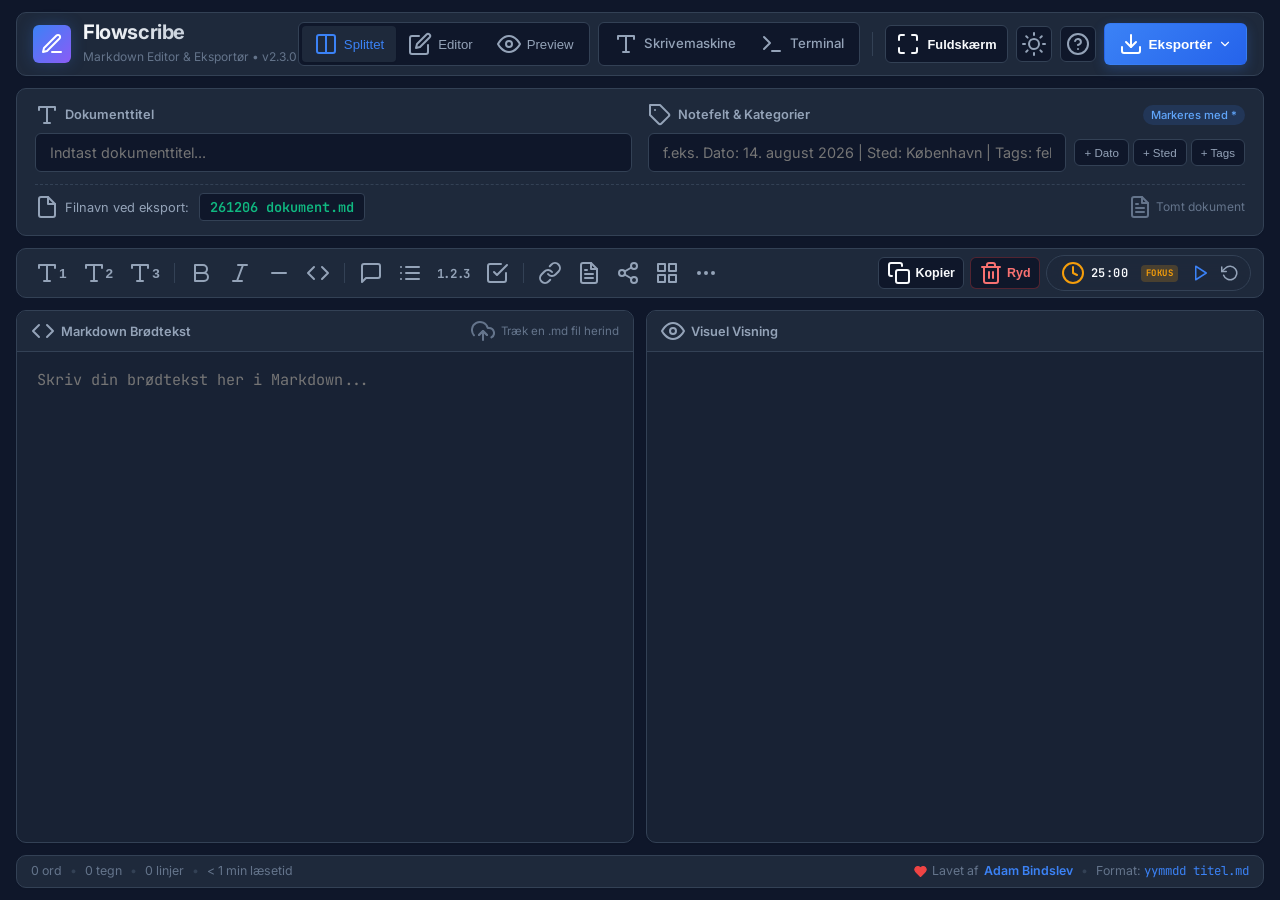
==== index.html @ 87db1eed "fix(layout): komplet UI-overhaling af headers, dropdowns, toolbars, footers og versionssynkroniserin" ====
<!DOCTYPE html>
<html lang="da" data-theme="dark">
<head>
  <meta charset="UTF-8">
  <meta name="viewport" content="width=device-width, initial-scale=1.0">
  <title>Flowscribe — Distraktionsfri Markdown Editor</title>
  <link rel="preconnect" href="https://fonts.googleapis.com">
  <link rel="preconnect" href="https://fonts.gstatic.com" crossorigin>
  <link href="https://fonts.googleapis.com/css2?family=Inter:wght@300;400;500;600;700&family=JetBrains+Mono:wght@400;500;600&display=swap" rel="stylesheet">
  <!-- Feather Icons for modern visual editing controls -->
  <script src="vendor/feather.min.js"></script>
  <!-- PWA & Mobile Capabilities -->
  <link rel="manifest" href="manifest.json">
  <meta name="theme-color" content="#0f172a">
  <meta name="mobile-web-app-capable" content="yes">
  <meta name="apple-mobile-web-app-capable" content="yes">
  <meta name="apple-mobile-web-app-status-bar-style" content="black-translucent">
  <meta name="apple-mobile-web-app-title" content="Flowscribe">
  <link rel="icon" type="image/x-icon" href="favicon.ico">
  <link rel="icon" type="image/png" sizes="32x32" href="icons/favicon-32.png">
  <link rel="icon" type="image/png" sizes="16x16" href="icons/favicon-16.png">
  <link rel="apple-touch-icon" href="icons/apple-touch-icon.png">

  <!-- Marked parser & DOMPurify (Offline Vendor - Mermaid is lazy-loaded on demand) -->
  <script src="vendor/marked.min.js"></script>
  <script src="vendor/purify.min.js"></script>
  <link rel="stylesheet" href="styles.css">
  <link rel="stylesheet" href="focus-timer.css">
</head>
<body>
  <div class="app-container">
    <!-- Top Navigation Bar -->
    <header class="top-header">
      <div class="brand">
        <div class="logo-icon"><i data-feather="edit-3"></i></div>
        <div class="brand-text">
          <h1>Flowscribe</h1>
          <span class="subtitle">Markdown Editor & Eksportør • v2.3.0</span>
        </div>
      </div>

      <div class="header-actions">
        <div class="view-toggle-group">
          <button id="btnViewSplit" class="btn-toggle active" title="Splittet visning">
            <i data-feather="columns"></i> Splittet
          </button>
          <button id="btnViewEditor" class="btn-toggle" title="Kun editor">
            <i data-feather="edit"></i> Editor
          </button>
          <button id="btnViewPreview" class="btn-toggle" title="Kun forhåndsvisning">
            <i data-feather="eye"></i> Preview
          </button>
        </div>

        <div class="view-toggle-group mode-toggle-group">
          <a href="skrivemaskine.html" class="btn-toggle-link" title="Skift til Skrivemaskine Udgave">
            <i data-feather="type"></i> Skrivemaskine
          </a>
          <a href="terminal.html" class="btn-toggle-link" title="Skift til Terminal (CRT) Udgave">
            <i data-feather="terminal"></i> Terminal
          </a>
        </div>

        <div class="action-divider"></div>

        <button id="btnFullscreen" class="btn btn-secondary btn-compact" title="Fuldskærm / Distraktionsfri Skrivemodus (Alt+F eller ESC)">
          <i data-feather="maximize" id="fullscreenIcon"></i> Fuldskærm
        </button>

        <button id="btnThemeToggle" class="btn btn-icon" title="Skift Mørk/Lys Tema">
          <i data-feather="sun" id="themeIcon"></i>
        </button>

        <button id="btnShortcuts" class="btn btn-icon" title="Tastatur-genveje (?)">
          <i data-feather="help-circle"></i>
        </button>

        <!-- Export Dropdown -->
        <div class="dropdown" id="exportDropdown">
          <button id="btnExportMenu" class="btn btn-primary dropdown-toggle" title="Eksportmuligheder (Cmd+S / Cmd+P)">
            <i data-feather="download"></i> Eksportér <i data-feather="chevron-down" class="chevron"></i>
          </button>
          <div class="dropdown-menu">
            <button id="btnExportMd" class="dropdown-item">
              <i data-feather="file-text"></i> Download .md fil <span class="shortcut-tag">⌘S</span>
            </button>
            <button id="btnPrintPdf" class="dropdown-item">
              <i data-feather="printer"></i> Gem som PDF / Print <span class="shortcut-tag">⌘P</span>
            </button>
            <button id="btnCopyMdDropdown" class="dropdown-item">
              <i data-feather="copy"></i> Kopier ren MD
            </button>
          </div>
        </div>
      </div>
    </header>

    <!-- Meta & Title Inputs Section -->
    <section class="meta-section">
      <div class="meta-grid">
        <div class="input-group title-group">
          <label for="docTitle">
            <i data-feather="type"></i> Dokumenttitel
          </label>
          <input type="text" id="docTitle" placeholder="Indtast dokumenttitel..." autocomplete="off" />
        </div>

        <div class="input-group note-group">
          <label for="docCategories">
            <i data-feather="tag"></i> Notefelt & Kategorier <span class="badge-tag">Markeres med *</span>
          </label>
          <div class="input-with-actions">
            <input type="text" id="docCategories" placeholder="f.eks. Dato: 14. august 2026 | Sted: København | Tags: feltarbejde, dagbog" autocomplete="off" />
            <div class="quick-chips">
              <button class="chip-btn" id="chipDate" title="Indsæt dags dato">+ Dato</button>
              <button class="chip-btn" id="chipLocation" title="Indsæt sted skabelon">+ Sted</button>
              <button class="chip-btn" id="chipNoteNo" title="Indsæt tags skabelon">+ Tags</button>
            </div>
          </div>
        </div>
      </div>

      <div class="export-preview-bar">
        <span class="export-label"><i data-feather="file"></i> Filnavn ved eksport:</span>
        <code id="filenamePreview" class="filename-badge">260814 dokument.md</code>
        <span class="auto-save-indicator" id="saveIndicator"><i data-feather="file-text"></i> Tomt dokument</span>
      </div>
    </section>

    <!-- Format Toolbar -->
    <div class="toolbar" id="toolbar">
      <div class="toolbar-left">
        <div class="toolbar-group">
          <button type="button" data-cmd="h1" class="tb-btn" title="Overskrift 1 (#)"><i data-feather="type"></i>1</button>
          <button type="button" data-cmd="h2" class="tb-btn" title="Overskrift 2 (##)"><i data-feather="type"></i>2</button>
          <button type="button" data-cmd="h3" class="tb-btn" title="Overskrift 3 (###)"><i data-feather="type"></i>3</button>
        </div>

        <div class="tb-divider"></div>

        <div class="toolbar-group">
          <button type="button" data-cmd="bold" class="tb-btn" title="Fed (**tekst**)"><i data-feather="bold"></i></button>
          <button type="button" data-cmd="italic" class="tb-btn" title="Kursiv (*tekst*)"><i data-feather="italic"></i></button>
          <button type="button" data-cmd="strikethrough" class="tb-btn" title="Gennemstreget (~~tekst~~)"><i data-feather="minus"></i></button>
          <button type="button" data-cmd="code" class="tb-btn" title="Inline Kode (`kode`)"><i data-feather="code"></i></button>
        </div>

        <div class="tb-divider"></div>

        <div class="toolbar-group">
          <button type="button" data-cmd="quote" class="tb-btn" title="Citat (> quote)"><i data-feather="message-square"></i></button>
          <button type="button" data-cmd="ul" class="tb-btn" title="Punktopstilling (- punkt)"><i data-feather="list"></i></button>
          <button type="button" data-cmd="ol" class="tb-btn tb-badge-btn" title="Nummereret liste (1. 2. 3.)">1.2.3</button>
          <button type="button" data-cmd="task" class="tb-btn" title="Opgaveliste (- [ ])"><i data-feather="check-square"></i></button>
        </div>

        <div class="tb-divider"></div>

        <div class="toolbar-group">
          <button type="button" data-cmd="link" class="tb-btn" title="Indsæt Link ([titel](url))"><i data-feather="link"></i></button>
          <button type="button" data-cmd="codeblock" class="tb-btn" title="Tekstblok (``` tekst ```)"><i data-feather="file-text"></i></button>
          <button type="button" data-cmd="diagram" class="tb-btn" title="Diagram (Mermaid)"><i data-feather="share-2"></i></button>
          <button type="button" data-cmd="table" class="tb-btn" title="Indsæt Tabel"><i data-feather="grid"></i></button>
          <button type="button" data-cmd="hr" class="tb-btn" title="Vandret Linje (---)"><i data-feather="more-horizontal"></i></button>
        </div>
      </div>

      <div class="toolbar-right">
        <button type="button" id="btnCopyMd" class="tb-btn tb-action" title="Kopier ren MD til udklipsholder">
          <i data-feather="copy"></i> <span class="tb-btn-text">Kopier</span>
        </button>
        <button type="button" id="btnClear" class="tb-btn tb-danger" title="Ryd indhold">
          <i data-feather="trash-2"></i> <span class="tb-btn-text">Ryd</span>
        </button>
        <div class="focus-timer-mount"></div>
      </div>
    </div>

    <!-- Main Workspace (Editor + Live Preview) -->
    <main class="workspace mode-split" id="workspace">
      <!-- Editor Panel -->
      <div class="pane pane-editor" id="paneEditor">
        <div class="pane-header">
          <span><i data-feather="code"></i> Markdown Brødtekst</span>
          <span class="file-drop-hint"><i data-feather="upload-cloud"></i> Træk en .md fil herind</span>
        </div>
        <textarea id="editorTextarea" placeholder="Skriv din brødtekst her i Markdown..." spellcheck="false"></textarea>
      </div>

      <!-- Drag & Drop Overlay -->
      <div class="drag-drop-overlay" id="dragOverlay">
        <div class="drag-message">
          <i data-feather="file-plus"></i>
          <h3>Slip din .md-fil her for at indlæse den</h3>
        </div>
      </div>

      <!-- Preview Panel -->
      <div class="pane pane-preview" id="panePreview">
        <div class="pane-header">
          <span><i data-feather="eye"></i> Visuel Visning</span>
        </div>
        <div class="preview-content markdown-body" id="previewContainer"></div>
      </div>
    </main>

    <!-- Footer / Status Bar -->
    <footer class="status-bar">
      <div class="status-left">
        <span class="stat-item" id="statWords">0 ord</span>
        <span class="stat-dot">•</span>
        <span class="stat-item" id="statChars">0 tegn</span>
        <span class="stat-dot">•</span>
        <span class="stat-item" id="statLines">0 linjer</span>
        <span class="stat-dot">•</span>
        <span class="stat-item" id="statReadTime">< 1 min læsetid</span>
      </div>
      <div class="status-right">
        <span class="status-author"><i data-feather="heart" class="heart-icon"></i> Lavet af <a href="https://linktr.ee/adambindslev" target="_blank" rel="noopener noreferrer" class="author-link">Adam Bindslev</a></span>
        <span class="stat-dot">•</span>
        <span class="status-info">Format: <code>yymmdd titel.md</code></span>
      </div>
    </footer>
  </div>

  <!-- Toast Notification -->
  <div class="toast" id="toast"></div>

  <!-- Keyboard Shortcuts Modal -->
  <div class="modal-backdrop hidden" id="shortcutModal">
    <div class="modal-card">
      <div class="modal-header">
        <h3><i data-feather="command"></i> Tastatur-genveje</h3>
        <button class="modal-close" id="btnCloseShortcutModal" title="Luk (Esc)">&times;</button>
      </div>
      <div class="modal-body">
        <div class="shortcut-grid">
          <div class="shortcut-item">
            <span class="shortcut-desc">Overskrifter (H1, H2, H3)</span>
            <kbd>F1</kbd> - <kbd>F3</kbd>
          </div>
          <div class="shortcut-item">
            <span class="shortcut-desc">Formatér Tekst (Fed, Kursiv, Kode, Citat)</span>
            <kbd>F4</kbd> - <kbd>F7</kbd>
          </div>
          <div class="shortcut-item">
            <span class="shortcut-desc">Lister (Punkt, Nummer, Tjek)</span>
            <kbd>F8</kbd> - <kbd>F10</kbd>
          </div>
          <div class="shortcut-item">
            <span class="shortcut-desc">Link & Kodeblok</span>
            <kbd>F11</kbd> - <kbd>F12</kbd>
          </div>
          <div class="shortcut-item">
            <span class="shortcut-desc">Download .md fil</span>
            <kbd>⌘ / Ctrl</kbd> + <kbd>S</kbd>
          </div>
          <div class="shortcut-item">
            <span class="shortcut-desc">Gem som PDF / Print</span>
            <kbd>⌘ / Ctrl</kbd> + <kbd>P</kbd>
          </div>
          <div class="shortcut-item">
            <span class="shortcut-desc">Skift Visning (Split/Edit/Prev)</span>
            <kbd>⌘ / Ctrl</kbd> + <kbd>Shift</kbd> + <kbd>P</kbd>
          </div>
          <div class="shortcut-item">
            <span class="shortcut-desc">Vis denne Genvejs-dialog</span>
            <kbd>?</kbd> eller <kbd>⌘ / Ctrl</kbd> + <kbd>/</kbd>
          </div>
          <div class="shortcut-item">
            <span class="shortcut-desc">Fed Tekst</span>
            <kbd>⌘ / Ctrl</kbd> + <kbd>B</kbd>
          </div>
          <div class="shortcut-item">
            <span class="shortcut-desc">Kursiv Tekst</span>
            <kbd>⌘ / Ctrl</kbd> + <kbd>I</kbd>
          </div>
          <div class="shortcut-item">
            <span class="shortcut-desc">Indsæt Link</span>
            <kbd>⌘ / Ctrl</kbd> + <kbd>K</kbd>
          </div>
        </div>
      </div>
      <div class="modal-footer">
        <span class="modal-hint">Tryk <kbd>ESC</kbd> eller klik udenfor for at lukke</span>
        <div class="modal-author-credit">Flowscribe er udviklet af <a href="https://linktr.ee/adambindslev" target="_blank" rel="noopener noreferrer">Adam Bindslev</a></div>
      </div>
    </div>
  </div>

  <!-- Flowscribe Core Modules -->
  <script src="js/core/storage.js"></script>
  <script src="js/core/stats.js"></script>
  <script src="js/core/markdown.js"></script>
  <script src="js/core/formatter.js"></script>
  <script src="js/core/export.js"></script>
  <script src="focus-timer.js"></script>
  <script src="js/pwa.js"></script>
  <script src="app.js"></script>
</body>
</html>
---- styles.css ----
/* CSS Reset & Design System Tokens */
:root {
  color-scheme: dark;
  --font-sans: 'Inter', -apple-system, BlinkMacSystemFont, 'Segoe UI', Roboto, sans-serif;
  --font-mono: 'JetBrains Mono', SFMono-Regular, Consolas, monospace;

  /* Dark Theme Palette (Default) */
  --bg-app: #0f172a;
  --bg-card: #1e293b;
  --bg-card-hover: #334155;
  --bg-pane: #182234;
  --bg-input: #0f172a;
  --border-color: #334155;
  --border-focus: #3b82f6;

  --text-main: #f8fafc;
  --text-muted: #94a3b8;
  --text-subtle: #64748b;

  --primary: #3b82f6;
  --primary-hover: #2563eb;
  --primary-glow: rgba(59, 130, 246, 0.25);

  --accent-cyan: #06b6d4;
  --accent-purple: #8b5cf6;
  --accent-amber: #f59e0b;
  --accent-emerald: #10b981;

  --badge-bg: rgba(59, 130, 246, 0.15);
  --badge-text: #60a5fa;

  --shadow-sm: 0 1px 2px 0 rgba(0, 0, 0, 0.05);
  --shadow-md: 0 4px 6px -1px rgba(0, 0, 0, 0.2), 0 2px 4px -1px rgba(0, 0, 0, 0.1);
  --shadow-lg: 0 10px 25px -5px rgba(0, 0, 0, 0.4), 0 8px 10px -6px rgba(0, 0, 0, 0.3);

  --radius-sm: 6px;
  --radius-md: 10px;
  --radius-lg: 14px;
}

[data-theme="light"] {
  color-scheme: light;
  --bg-app: #f1f5f9;
  --bg-card: #ffffff;
  --bg-card-hover: #f8fafc;
  --bg-pane: #ffffff;
  --bg-input: #f8fafc;
  --border-color: #e2e8f0;
  --border-focus: #2563eb;

  --text-main: #0f172a;
  --text-muted: #475569;
  --text-subtle: #94a3b8;

  --primary: #2563eb;
  --primary-hover: #1d4ed8;
  --primary-glow: rgba(37, 99, 235, 0.15);

  --badge-bg: #eff6ff;
  --badge-text: #1d4ed8;

  --shadow-md: 0 4px 6px -1px rgba(0, 0, 0, 0.07);
  --shadow-lg: 0 10px 25px -5px rgba(0, 0, 0, 0.1);
}

* {
  box-sizing: border-box;
  margin: 0;
  padding: 0;
  scrollbar-width: thin;
  scrollbar-color: var(--border-color) transparent;
}

::-webkit-scrollbar {
  width: 6px;
  height: 6px;
}

::-webkit-scrollbar-track {
  background: transparent;
}

::-webkit-scrollbar-thumb {
  background: var(--border-color);
  border-radius: 4px;
}

::-webkit-scrollbar-thumb:hover {
  background: var(--text-subtle);
}

body {
  font-family: var(--font-sans);
  background-color: var(--bg-app);
  color: var(--text-main);
  height: 100vh;
  overflow: hidden;
  line-height: 1.5;
}

.app-container {
  display: flex;
  flex-direction: column;
  height: 100vh;
  max-width: 1600px;
  margin: 0 auto;
  padding: 12px 16px;
  gap: 12px;
}

/* Header Styling */
.top-header {
  display: flex;
  align-items: center;
  justify-content: space-between;
  background: var(--bg-card);
  border: 1px solid var(--border-color);
  padding: 8px 16px;
  border-radius: var(--radius-md);
  box-shadow: var(--shadow-sm);
  backdrop-filter: blur(12px);
  flex-wrap: nowrap;
}

.brand {
  display: flex;
  align-items: center;
  gap: 12px;
  flex-shrink: 0;
}

.logo-icon {
  width: 38px;
  height: 38px;
  border-radius: var(--radius-sm);
  background: linear-gradient(135deg, var(--primary), var(--accent-purple));
  display: flex;
  align-items: center;
  justify-content: center;
  color: #ffffff;
  box-shadow: 0 0 15px var(--primary-glow);
  flex-shrink: 0;
}

.logo-icon i {
  width: 20px;
  height: 20px;
}

.brand-text h1 {
  font-size: 1.25rem;
  font-weight: 700;
  letter-spacing: -0.02em;
  line-height: 1.1;
  background: linear-gradient(90deg, var(--text-main), var(--text-muted));
  -webkit-background-clip: text;
  -webkit-text-fill-color: transparent;
  white-space: nowrap;
}

.brand-text .subtitle {
  font-size: 0.75rem;
  color: var(--text-subtle);
  font-weight: 400;
  white-space: nowrap;
}

.header-actions {
  display: flex;
  align-items: center;
  gap: 8px;
  flex-wrap: nowrap;
  flex-shrink: 0;
}

.view-toggle-group {
  display: flex;
  background: var(--bg-input);
  padding: 3px;
  border-radius: var(--radius-sm);
  border: 1px solid var(--border-color);
}

.btn-toggle,
.btn-toggle-link {
  display: flex;
  align-items: center;
  gap: 6px;
  padding: 6px 12px;
  border: none;
  background: transparent;
  color: var(--text-muted);
  font-size: 0.825rem;
  font-weight: 500;
  border-radius: calc(var(--radius-sm) - 2px);
  cursor: pointer;
  text-decoration: none;
  transition: all 0.15s ease;
}

.btn-toggle:hover,
.btn-toggle-link:hover {
  color: var(--text-main);
  background: rgba(255, 255, 255, 0.05);
}

.btn-toggle.active,
.btn-toggle-link.active {
  background: var(--bg-card);
  color: var(--primary);
  box-shadow: var(--shadow-sm);
}

.btn-toggle i,
.btn-toggle-link i {
  width: 14px;
  height: 14px;
}

.btn-compact {
  padding: 6px 10px !important;
  font-size: 0.8rem !important;
}

.action-divider {
  width: 1px;
  height: 24px;
  background: var(--border-color);
  margin: 0 4px;
}

/* Button UI Components */
.btn {
  display: inline-flex;
  align-items: center;
  justify-content: center;
  gap: 8px;
  padding: 8px 14px;
  border-radius: var(--radius-sm);
  font-size: 0.85rem;
  font-weight: 600;
  cursor: pointer;
  transition: all 0.2s ease;
  border: 1px solid transparent;
}

.btn i {
  width: 16px;
  height: 16px;
}

.btn-primary {
  background: linear-gradient(135deg, var(--primary), var(--primary-hover));
  color: #ffffff;
  box-shadow: 0 4px 12px var(--primary-glow);
}

.btn-primary:hover {
  transform: translateY(-1px);
  box-shadow: 0 6px 16px var(--primary-glow);
}

.btn-secondary {
  background: var(--bg-input);
  color: var(--text-main);
  border-color: var(--border-color);
}

.btn-secondary:hover {
  background: var(--bg-card-hover);
  border-color: var(--text-subtle);
}

.btn-icon {
  width: 36px;
  height: 36px;
  padding: 0;
  background: var(--bg-input);
  color: var(--text-muted);
  border: 1px solid var(--border-color);
  border-radius: var(--radius-sm);
}

.btn-icon:hover {
  color: var(--text-main);
  background: var(--bg-card-hover);
}

/* Meta Inputs Section */
.meta-section {
  background: var(--bg-card);
  border: 1px solid var(--border-color);
  border-radius: var(--radius-md);
  padding: 14px 18px;
  display: flex;
  flex-direction: column;
  gap: 12px;
  box-shadow: var(--shadow-sm);
}

.meta-grid {
  display: grid;
  grid-template-columns: 1fr 1fr;
  gap: 16px;
}

.input-group {
  display: flex;
  flex-direction: column;
  gap: 6px;
}

.input-group label {
  font-size: 0.8rem;
  font-weight: 600;
  color: var(--text-muted);
  display: flex;
  align-items: center;
  gap: 6px;
}

.input-group label i {
  width: 14px;
  height: 14px;
  color: var(--primary);
}

.badge-tag {
  margin-left: auto;
  font-size: 0.7rem;
  background: var(--badge-bg);
  color: var(--badge-text);
  padding: 2px 8px;
  border-radius: 12px;
  font-weight: 500;
}

.input-group input[type="text"] {
  width: 100%;
  padding: 10px 14px;
  background: var(--bg-input);
  border: 1px solid var(--border-color);
  border-radius: var(--radius-sm);
  color: var(--text-main);
  font-size: 0.9rem;
  font-family: var(--font-sans);
  transition: border-color 0.2s, box-shadow 0.2s;
}

.input-group input[type="text"]:focus {
  outline: none;
  border-color: var(--border-focus);
  box-shadow: 0 0 0 3px var(--primary-glow);
}

.input-with-actions {
  display: flex;
  gap: 8px;
  align-items: center;
}

.quick-chips {
  display: flex;
  gap: 4px;
  flex-shrink: 0;
}

.chip-btn {
  background: var(--bg-input);
  border: 1px solid var(--border-color);
  color: var(--text-muted);
  font-size: 0.725rem;
  padding: 6px 9px;
  border-radius: var(--radius-sm);
  cursor: pointer;
  transition: all 0.15s ease;
  white-space: nowrap;
}

.chip-btn:hover {
  border-color: var(--primary);
  color: var(--primary);
  background: var(--badge-bg);
}

.export-preview-bar {
  display: flex;
  align-items: center;
  gap: 10px;
  padding-top: 8px;
  border-top: 1px dashed var(--border-color);
  font-size: 0.8rem;
  color: var(--text-muted);
}

.export-label {
  display: flex;
  align-items: center;
  gap: 6px;
}

.export-label i {
  width: 14px;
  height: 14px;
  color: var(--accent-amber);
}

.filename-badge {
  font-family: var(--font-mono);
  background: var(--bg-input);
  border: 1px solid var(--border-color);
  color: var(--accent-emerald);
  padding: 3px 10px;
  border-radius: 4px;
  font-size: 0.85rem;
  font-weight: 600;
}

.auto-save-indicator {
  margin-left: auto;
  font-size: 0.75rem;
  color: var(--text-subtle);
  display: flex;
  align-items: center;
  gap: 4px;
  transition: color 0.2s ease;
}

.auto-save-indicator i {
  width: 13px;
  height: 13px;
  color: var(--accent-emerald);
}

.auto-save-indicator.save-error {
  color: #ef4444;
  font-weight: 600;
}

.auto-save-indicator.save-error i {
  color: #ef4444;
}

.auto-save-indicator.save-warning {
  color: #f59e0b;
}

.auto-save-indicator.save-warning i {
  color: #f59e0b;
}

/* Toolbar Styling */
.toolbar {
  display: flex;
  align-items: center;
  justify-content: space-between;
  gap: 8px;
  background: var(--bg-card);
  border: 1px solid var(--border-color);
  border-radius: var(--radius-md);
  padding: 6px 12px;
  overflow: hidden;
  flex-shrink: 0;
}

.toolbar-left {
  display: flex;
  align-items: center;
  gap: 4px;
  overflow-x: auto;
  overflow-y: hidden;
  scrollbar-width: none; /* Firefox */
  -ms-overflow-style: none; /* IE/Edge */
  -webkit-overflow-scrolling: touch;
  flex: 1 1 auto;
  min-width: 0;
}

.toolbar-left::-webkit-scrollbar {
  display: none;
  width: 0;
  height: 0;
}

.toolbar-right {
  display: flex;
  align-items: center;
  gap: 6px;
  flex-shrink: 0;
  margin-left: auto;
}

.toolbar-group {
  display: flex;
  align-items: center;
  gap: 3px;
  flex-shrink: 0;
}

.tb-divider {
  width: 1px;
  height: 20px;
  background: var(--border-color);
  margin: 0 4px;
  flex-shrink: 0;
}

.tb-btn {
  display: flex;
  align-items: center;
  justify-content: center;
  min-width: 32px;
  height: 32px;
  padding: 0 6px;
  background: transparent;
  border: none;
  border-radius: var(--radius-sm);
  color: var(--text-muted);
  font-size: 0.85rem;
  font-weight: 600;
  cursor: pointer;
  transition: all 0.15s ease;
  flex-shrink: 0;
}

.tb-btn:hover {
  background: var(--bg-card-hover);
  color: var(--text-main);
}

.tb-btn.active {
  background: var(--primary) !important;
  color: #ffffff !important;
  box-shadow: 0 0 10px var(--primary-glow);
}

.tb-action {
  background: var(--bg-input);
  color: var(--text-main);
  border: 1px solid var(--border-color);
  padding: 4px 8px;
  font-size: 0.78rem;
  gap: 4px;
}

.tb-danger {
  background: var(--bg-input);
  color: #f87171;
  border: 1px solid rgba(239, 68, 68, 0.3);
  padding: 4px 8px;
  font-size: 0.78rem;
  gap: 4px;
}

.tb-danger:hover {
  background: rgba(239, 68, 68, 0.15);
  color: #ef4444;
}

/* Clear Strikethrough Visual Styling */
.markdown-body del,
.markdown-body s,
.markdown-body strike {
  text-decoration: line-through;
  text-decoration-color: var(--primary);
  text-decoration-thickness: 2px;
  opacity: 0.9;
  font-weight: 500;
}

.tb-btn i {
  width: 15px;
  height: 15px;
}

.tb-badge-btn {
  font-family: var(--font-mono);
  font-size: 0.775rem;
  font-weight: 700;
  letter-spacing: -0.03em;
  padding: 0 6px;
  min-width: 38px;
}

/* Workspace Layout */
.workspace {
  display: grid;
  grid-template-columns: 1fr 1fr;
  gap: 12px;
  flex: 1;
  min-height: 0; /* Critical for grid scrollable children */
  position: relative;
}

.workspace.mode-editor {
  grid-template-columns: 1fr;
}

.workspace.mode-editor .pane-preview {
  display: none;
}

.workspace.mode-preview {
  grid-template-columns: 1fr;
}

.workspace.mode-preview .pane-editor {
  display: none;
}

.pane {
  background: var(--bg-pane);
  border: 1px solid var(--border-color);
  border-radius: var(--radius-md);
  display: flex;
  flex-direction: column;
  overflow: hidden;
  box-shadow: var(--shadow-sm);
}

.pane-header {
  display: flex;
  align-items: center;
  justify-content: space-between;
  padding: 8px 14px;
  background: var(--bg-card);
  border-bottom: 1px solid var(--border-color);
  font-size: 0.8rem;
  font-weight: 600;
  color: var(--text-muted);
}

.pane-header span {
  display: flex;
  align-items: center;
  gap: 6px;
}

.pane-header i {
  width: 14px;
  height: 14px;
  color: var(--primary);
}

.file-drop-hint, .preview-badge {
  font-size: 0.725rem;
  color: var(--text-subtle);
  font-weight: 400;
}

/* Editor Textarea */
#editorTextarea {
  flex: 1;
  width: 100%;
  padding: 16px 20px;
  background: transparent;
  border: none;
  color: var(--text-main);
  font-family: var(--font-mono);
  font-size: 0.95rem;
  line-height: 1.6;
  resize: none;
  outline: none;
  tab-size: 2;
}

/* Drag Overlay */
.drag-drop-overlay {
  position: absolute;
  inset: 0;
  background: rgba(15, 23, 42, 0.85);
  backdrop-filter: blur(8px);
  border: 3px dashed var(--primary);
  border-radius: var(--radius-md);
  display: flex;
  align-items: center;
  justify-content: center;
  z-index: 100;
  opacity: 0;
  pointer-events: none;
  transition: opacity 0.2s ease;
}

.workspace.drag-over .drag-drop-overlay {
  opacity: 1;
  pointer-events: auto;
}

.drag-message {
  text-align: center;
  color: var(--text-main);
  display: flex;
  flex-direction: column;
  align-items: center;
  gap: 12px;
}

.drag-message i {
  width: 48px;
  height: 48px;
  color: var(--primary);
}

/* Rendered Preview Styles */
.preview-content {
  flex: 1;
  padding: 20px 28px;
  overflow-y: auto;
}

.markdown-body {
  color: var(--text-main);
  font-size: 0.975rem;
  line-height: 1.7;
}

.markdown-body h1 {
  font-size: 1.85rem;
  font-weight: 800;
  letter-spacing: -0.02em;
  margin-bottom: 0.5rem;
  color: var(--text-main);
  border-bottom: 1px solid var(--border-color);
  padding-bottom: 0.4rem;
}

.markdown-body h2 {
  font-size: 1.4rem;
  font-weight: 700;
  margin-top: 1.5rem;
  margin-bottom: 0.75rem;
  color: var(--text-main);
}

.markdown-body h3 {
  font-size: 1.15rem;
  font-weight: 600;
  margin-top: 1.25rem;
  margin-bottom: 0.5rem;
}

.markdown-body p {
  margin-bottom: 1rem;
}

.markdown-body .return-symbol {
  display: inline;
  color: var(--primary);
  opacity: 0.75;
  font-size: 0.85em;
  font-family: var(--font-mono);
  margin-left: 4px;
  margin-right: 2px;
  user-select: none;
  font-weight: 600;
  pointer-events: none;
}

.markdown-body .return-symbol.p-symbol {
  opacity: 0.9;
}

.markdown-body em.meta-tag, .markdown-body p > em:first-child {
  display: inline-block;
  font-style: normal;
  color: var(--accent-cyan);
  background: rgba(6, 182, 212, 0.1);
  border-left: 3px solid var(--accent-cyan);
  padding: 6px 12px;
  border-radius: 0 6px 6px 0;
  margin-bottom: 1.25rem;
  font-size: 0.9rem;
  font-weight: 500;
}

.markdown-body ul, .markdown-body ol {
  margin-bottom: 1rem;
  padding-left: 1.5rem;
}

.markdown-body li {
  margin-bottom: 0.35rem;
}

.markdown-body blockquote {
  border-left: 4px solid var(--primary);
  padding: 10px 16px;
  margin: 1.25rem 0;
  background: rgba(59, 130, 246, 0.08);
  border-radius: 0 var(--radius-sm) var(--radius-sm) 0;
  color: var(--text-muted);
  font-style: italic;
}

.markdown-body code {
  font-family: var(--font-mono);
  font-size: 0.85rem;
  background: var(--bg-input);
  border: 1px solid var(--border-color);
  padding: 2px 6px;
  border-radius: 4px;
  color: var(--accent-amber);
}

.markdown-body pre {
  background: var(--bg-input);
  border: 1px solid var(--border-color);
  padding: 14px 18px;
  border-radius: var(--radius-sm);
  overflow-x: auto;
  margin: 1.25rem 0;
}

.markdown-body pre code {
  background: transparent;
  border: none;
  padding: 0;
  color: var(--text-main);
}

.markdown-body .mermaid {
  display: flex;
  justify-content: center;
  margin: 1.25rem 0;
  padding: 16px;
  background: var(--bg-input);
  border: 1px solid var(--border-color);
  border-radius: var(--radius-sm);
  overflow-x: auto;
}

.markdown-body table {
  width: 100%;
  border-collapse: collapse;
  margin: 1.25rem 0;
}

.markdown-body th, .markdown-body td {
  border: 1px solid var(--border-color);
  padding: 8px 12px;
  text-align: left;
}

.markdown-body th {
  background: var(--bg-card);
  font-weight: 600;
}

.markdown-body hr {
  border: none;
  border-top: 1px solid var(--border-color);
  margin: 1.5rem 0;
}

/* Status Bar */
.status-bar {
  display: flex;
  align-items: center;
  justify-content: space-between;
  background: var(--bg-card);
  border: 1px solid var(--border-color);
  border-radius: var(--radius-md);
  padding: 6px 14px;
  font-size: 0.775rem;
  color: var(--text-subtle);
  box-shadow: var(--shadow-sm);
  flex-wrap: nowrap;
  overflow-x: auto;
  overflow-y: hidden;
  scrollbar-width: none;
  flex-shrink: 0;
}

.status-bar::-webkit-scrollbar {
  display: none;
}

.status-left {
  display: flex;
  align-items: center;
  gap: 8px;
  white-space: nowrap;
  flex-shrink: 0;
}

.stat-dot {
  color: var(--border-color);
}

.status-right {
  display: flex;
  align-items: center;
  gap: 8px;
  white-space: nowrap;
  flex-shrink: 0;
  margin-left: auto;
}

.status-author {
  display: inline-flex;
  align-items: center;
  gap: 5px;
  color: var(--text-subtle);
}

.status-author .heart-icon {
  width: 13px;
  height: 13px;
  color: #ef4444;
  fill: #ef4444;
}

.author-header-link,
.author-link,
.modal-author-credit a {
  color: var(--primary);
  text-decoration: none;
  font-weight: 600;
  transition: color 0.15s ease, text-decoration 0.15s ease;
}

.author-header-link:hover,
.author-link:hover,
.modal-author-credit a:hover {
  text-decoration: underline;
  color: var(--primary-hover, var(--primary));
}

.modal-author-credit {
  margin-top: 6px;
  font-size: 0.8rem;
  color: var(--text-subtle);
}

.status-bar code {
  font-family: var(--font-mono);
  color: var(--primary);
}

/* Toast */
.toast {
  position: fixed;
  bottom: 24px;
  right: 24px;
  background: var(--bg-card);
  border: 1px solid var(--primary);
  color: var(--text-main);
  padding: 10px 18px;
  border-radius: var(--radius-md);
  box-shadow: var(--shadow-lg);
  font-size: 0.875rem;
  font-weight: 500;
  display: flex;
  align-items: center;
  gap: 8px;
  opacity: 0;
  transform: translateY(10px);
  pointer-events: none;
  transition: all 0.25s ease;
  z-index: 1000;
}

.toast.show {
  opacity: 1;
  transform: translateY(0);
}

/* Auto-fade UI noise during typing */
body.is-typing .toolbar,
body.is-typing .pane-header {
  opacity: 0.15 !important;
  transition: opacity 0.6s ease;
}

body.is-typing .toolbar:hover,
body.is-typing .pane-header:hover {
  opacity: 1 !important;
}

/* Responsive Rules */
@media (max-width: 1200px) {
  .brand-text .subtitle {
    display: none;
  }
  .header-actions {
    gap: 6px;
  }
}

@media (max-width: 1000px) {
  .top-header {
    padding: 6px 12px;
    gap: 8px;
  }
  .action-divider {
    display: none;
  }
  .btn-toggle span,
  .btn-toggle-link span,
  #btnFullscreen span,
  .tb-btn-text {
    display: none !important;
  }
  .btn-toggle,
  .btn-toggle-link {
    padding: 6px 8px;
  }
  #btnFullscreen {
    padding: 6px 8px !important;
  }
}

@media (max-width: 768px) {
  body {
    height: 100vh;
    height: 100dvh;
    overflow: hidden;
  }

  .app-container {
    height: 100vh;
    height: 100dvh;
    max-height: 100dvh;
    padding: 4px 6px;
    gap: 4px;
    overflow: hidden;
  }

  .top-header {
    padding: 4px 8px;
    gap: 4px;
    flex-wrap: nowrap;
    border-radius: var(--radius-sm);
  }

  .brand {
    gap: 6px;
  }

  .logo-icon {
    width: 26px;
    height: 26px;
  }

  .logo-icon i {
    width: 15px;
    height: 15px;
  }

  .brand-text h1 {
    font-size: 0.95rem;
  }

  .header-actions {
    gap: 3px;
    justify-content: flex-end;
  }

  .btn-icon {
    width: 30px;
    height: 30px;
  }

  .btn-icon i {
    width: 14px;
    height: 14px;
  }

  .btn-primary {
    padding: 5px 8px;
    font-size: 0.75rem;
  }

  .meta-section {
    padding: 4px 8px;
    gap: 3px;
    border-radius: var(--radius-sm);
  }

  .meta-grid {
    grid-template-columns: 1fr;
    gap: 3px;
  }

  .input-group label {
    font-size: 0.68rem;
    margin-bottom: 1px;
  }

  .input-group input {
    padding: 3px 6px;
    font-size: 0.85rem;
    height: 24px;
  }

  .input-with-actions {
    flex-direction: column;
    align-items: stretch;
    gap: 2px;
  }

  .quick-chips {
    gap: 3px;
  }

  .quick-chips .chip-btn {
    padding: 1px 5px;
    font-size: 0.65rem;
  }

  .preview-bar {
    display: none !important;
  }

  .toolbar {
    padding: 3px 6px;
    gap: 4px;
    border-radius: var(--radius-sm);
  }

  .tb-btn {
    min-width: 26px;
    height: 26px;
    padding: 0 4px;
  }

  .workspace {
    flex: 1 1 auto;
    min-height: 0;
    height: 100%;
    display: flex;
    flex-direction: column;
    gap: 6px;
    overflow: hidden;
  }

  .workspace.mode-split .pane-preview {
    display: none;
  }

  .pane {
    flex: 1 1 auto;
    min-height: 0;
    height: 100%;
    display: flex;
    flex-direction: column;
    overflow: hidden;
    border-radius: var(--radius-sm);
  }

  .pane-editor {
    flex: 1 1 auto;
    min-height: 0;
    height: 100%;
    display: flex;
    flex-direction: column;
    overflow: hidden;
  }

  .editor-wrapper {
    flex: 1 1 auto;
    min-height: 0;
    height: 100%;
    display: flex;
    flex-direction: column;
    overflow: hidden;
  }

  #editorTextarea {
    flex: 1 1 auto;
    height: 100% !important;
    min-height: 0 !important;
    font-size: 16px;
    padding: 8px 10px;
    line-height: 1.5;
  }

  .preview-content {
    flex: 1 1 auto;
    height: 100%;
    min-height: 0;
    overflow-y: auto;
    padding: 10px 12px;
  }

  .pane-header {
    padding: 3px 8px;
    font-size: 0.72rem;
  }

  .file-drop-hint {
    display: none;
  }

  .status-bar {
    padding: 2px 6px;
    font-size: 0.68rem;
    border-radius: var(--radius-sm);
  }
}

/* ==========================================================================
   Export Dropdown Menu
   ========================================================================== */
.dropdown {
  position: relative;
  display: inline-flex;
  align-items: center;
  flex-shrink: 0;
}

.dropdown-toggle {
  display: inline-flex;
  align-items: center;
  gap: 6px;
  cursor: pointer;
}

.dropdown-toggle .chevron {
  width: 14px;
  height: 14px;
  transition: transform 0.2s ease;
}

.dropdown.open .chevron {
  transform: rotate(180deg);
}

.dropdown-menu {
  position: absolute;
  top: calc(100% + 6px);
  right: 0;
  min-width: 220px;
  background: var(--bg-card);
  border: 1px solid var(--border-color);
  border-radius: var(--radius-md);
  box-shadow: 0 10px 25px -5px rgba(0, 0, 0, 0.5), 0 8px 10px -6px rgba(0, 0, 0, 0.5);
  padding: 6px;
  display: flex !important;
  flex-direction: column !important;
  gap: 2px;
  z-index: 9999;
  opacity: 0;
  visibility: hidden;
  pointer-events: none;
  transform: translateY(-6px);
  transition: opacity 0.15s ease, transform 0.15s ease, visibility 0.15s ease;
}

.dropdown.open .dropdown-menu {
  opacity: 1;
  visibility: visible;
  pointer-events: auto;
  transform: translateY(0);
}

.dropdown-item {
  display: flex;
  align-items: center;
  justify-content: space-between;
  width: 100%;
  padding: 8px 12px;
  border: none;
  background: transparent;
  color: var(--text-main);
  font-size: 0.84rem;
  font-weight: 500;
  border-radius: var(--radius-sm);
  cursor: pointer;
  transition: background 0.15s ease, color 0.15s ease;
  text-align: left;
  white-space: nowrap;
}

.dropdown-item i {
  width: 15px;
  height: 15px;
  margin-right: 8px;
  color: var(--primary);
  flex-shrink: 0;
}

.dropdown-item:hover {
  background: var(--bg-card-hover);
  color: var(--primary);
}

.shortcut-tag {
  font-family: var(--font-mono);
  font-size: 0.725rem;
  color: var(--text-subtle);
  background: var(--bg-input);
  border: 1px solid var(--border-color);
  padding: 1px 5px;
  border-radius: 3px;
  margin-left: 12px;
}


/* ==========================================================================
   Modal Dialog (Keyboard Shortcuts)
   ========================================================================== */
.modal-backdrop {
  position: fixed;
  inset: 0;
  background: rgba(15, 23, 42, 0.75);
  backdrop-filter: blur(6px);
  display: flex;
  align-items: center;
  justify-content: center;
  z-index: 2000;
  opacity: 1;
  visibility: visible;
  transition: all 0.25s ease;
}

.modal-backdrop.hidden {
  opacity: 0;
  visibility: hidden;
  pointer-events: none;
}

.modal-card {
  background: var(--bg-pane);
  border: 1px solid var(--border-color);
  border-radius: var(--radius-lg);
  width: 90%;
  max-width: 520px;
  box-shadow: var(--shadow-lg);
  overflow: hidden;
  animation: modalPop 0.25s cubic-bezier(0.16, 1, 0.3, 1);
}

@keyframes modalPop {
  from {
    opacity: 0;
    transform: scale(0.95) translateY(10px);
  }
  to {
    opacity: 1;
    transform: scale(1) translateY(0);
  }
}

.modal-header {
  display: flex;
  align-items: center;
  justify-content: space-between;
  padding: 16px 20px;
  background: var(--bg-card);
  border-bottom: 1px solid var(--border-color);
}

.modal-header h3 {
  font-size: 1.05rem;
  font-weight: 700;
  display: flex;
  align-items: center;
  gap: 8px;
  color: var(--text-main);
}

.modal-close {
  background: transparent;
  border: none;
  font-size: 1.5rem;
  color: var(--text-muted);
  cursor: pointer;
  line-height: 1;
  padding: 0 4px;
}

.modal-close:hover {
  color: var(--text-main);
}

.modal-body {
  padding: 20px;
  max-height: 60vh;
  overflow-y: auto;
}

.shortcut-grid {
  display: grid;
  grid-template-columns: 1fr;
  gap: 10px;
}

.shortcut-item {
  display: flex;
  align-items: center;
  justify-content: space-between;
  padding: 8px 12px;
  background: var(--bg-card);
  border: 1px solid var(--border-color);
  border-radius: var(--radius-md);
  font-size: 0.875rem;
}

.shortcut-desc {
  color: var(--text-main);
  font-weight: 500;
}

kbd {
  display: inline-block;
  padding: 3px 7px;
  font-family: var(--font-mono);
  font-size: 0.75rem;
  font-weight: 600;
  color: var(--accent-cyan);
  background: var(--bg-input);
  border: 1px solid var(--border-color);
  border-radius: 4px;
  box-shadow: 0 1px 2px rgba(0, 0, 0, 0.2);
}

.modal-footer {
  padding: 12px 20px;
  background: var(--bg-card);
  border-top: 1px solid var(--border-color);
  text-align: center;
}

.modal-hint {
  font-size: 0.775rem;
  color: var(--text-subtle);
}

/* ==========================================================================
   Print & PDF Export Stylesheet (@media print)
   ========================================================================== */
@media print {
  @page {
    size: A4;
    margin: 20mm 15mm;
  }

  *, *::before, *::after {
    -webkit-print-color-adjust: exact !important;
    print-color-adjust: exact !important;
  }

  body {
    background: #ffffff !important;
    color: #0f172a !important;
    padding: 0 !important;
    margin: 0 !important;
  }

  .top-header,
  .meta-section,
  .toolbar,
  .pane-editor,
  #paneEditor,
  .pane-header,
  .status-bar,
  .toast,
  .modal-backdrop,
  .drag-drop-overlay,
  .view-toggle-group,
  .quick-chips,
  .focus-timer-widget,
  .focus-timer-mount,
  .focus-timer-overlay,
  .return-symbol {
    display: none !important;
    visibility: hidden !important;
  }

  .return-symbol,
  .return-symbol.p-symbol,
  .return-symbol.br-symbol {
    display: none !important;
    visibility: hidden !important;
    font-size: 0 !important;
    width: 0 !important;
    height: 0 !important;
    line-height: 0 !important;
    margin: 0 !important;
    padding: 0 !important;
  }

  .app-container,
  .workspace {
    display: block !important;
    width: 100% !important;
    height: auto !important;
    margin: 0 !important;
    padding: 0 !important;
    background: #ffffff !important;
    border: none !important;
    box-shadow: none !important;
    overflow: visible !important;
  }

  /* Force preview pane to show regardless of mode-editor class */
  .workspace.mode-editor .pane-preview,
  .workspace.mode-split .pane-preview,
  .workspace.mode-preview .pane-preview,
  .pane-preview,
  #panePreview {
    display: block !important;
    width: 100% !important;
    height: auto !important;
    background: #ffffff !important;
    border: none !important;
    box-shadow: none !important;
    overflow: visible !important;
  }

  .preview-content {
    display: block !important;
    padding: 0 !important;
    overflow: visible !important;
  }

  .markdown-body {
    color: #0f172a !important;
    font-size: 11pt !important;
    line-height: 1.65 !important;
    padding: 0 !important;
    max-width: 100% !important;
  }

  .markdown-body h1,
  .markdown-body h2,
  .markdown-body h3,
  .markdown-body h4,
  .markdown-body h5,
  .markdown-body h6 {
    page-break-after: avoid;
    break-after: avoid;
  }

  .markdown-body h1 {
    color: #0f172a !important;
    border-bottom: 2pt solid #e2e8f0 !important;
    font-size: 22pt !important;
    margin-top: 0 !important;
    padding-bottom: 6pt !important;
  }

  .markdown-body h2 {
    color: #1e293b !important;
    font-size: 16pt !important;
    margin-top: 18pt !important;
    border-bottom: 1pt solid #f1f5f9 !important;
    padding-bottom: 4pt !important;
  }

  .markdown-body h3 {
    color: #334155 !important;
    font-size: 13pt !important;
    margin-top: 14pt !important;
  }

  .markdown-body em.meta-tag, .markdown-body p > em:first-child {
    background: #f8fafc !important;
    color: #0369a1 !important;
    border-left: 3pt solid #0284c7 !important;
    padding: 4pt 8pt !important;
    display: inline-block !important;
    margin-bottom: 12pt !important;
  }

  .markdown-body blockquote {
    background: #f8fafc !important;
    border-left: 4pt solid #3b82f6 !important;
    color: #475569 !important;
    padding: 8pt 12pt !important;
    page-break-inside: avoid;
    break-inside: avoid;
  }

  .markdown-body code {
    background: #f1f5f9 !important;
    color: #b45309 !important;
    border: 1px solid #e2e8f0 !important;
    font-size: 9.5pt !important;
  }

  .markdown-body pre {
    background: #f8fafc !important;
    border: 1px solid #e2e8f0 !important;
    page-break-inside: avoid;
    break-inside: avoid;
  }

  .markdown-body table,
  .markdown-body img,
  .markdown-body .mermaid {
    page-break-inside: avoid;
    break-inside: avoid;
  }
}
---- focus-timer.css ----
/* ==========================================================================
   FOCUS TIMER & DISTRACTION-FREE SYSTEM (MD WRITER v5.0)
   ========================================================================== */

/* Base Focus Timer Container in Navigation/Header */
.focus-timer-mount {
  display: inline-flex;
  align-items: center;
  flex-shrink: 0;
}

.focus-timer-widget {
  display: inline-flex;
  align-items: center;
  gap: 5px;
  background: rgba(30, 41, 59, 0.9);
  border: 1px solid var(--border-color, #334155);
  border-radius: 20px;
  padding: 2px 8px;
  font-family: var(--font-mono, monospace);
  font-size: 12px;
  color: var(--text-main, #f8fafc);
  backdrop-filter: blur(10px);
  -webkit-backdrop-filter: blur(10px);
  transition: opacity 0.4s ease, transform 0.3s ease, border-color 0.3s ease, box-shadow 0.3s ease;
  user-select: none;
  position: relative;
  z-index: 9999;
  flex-shrink: 0;
  white-space: nowrap;
}

/* Light Theme Support for Standard Mode */
[data-theme="light"] .focus-timer-widget {
  background: rgba(255, 255, 255, 0.95);
  border-color: #cbd5e1;
  color: #0f172a;
  box-shadow: 0 2px 8px rgba(0, 0, 0, 0.08);
}

[data-theme="light"] .focus-timer-display:hover {
  background: rgba(0, 0, 0, 0.05);
}

[data-theme="light"] .focus-timer-btn {
  color: #64748b;
}

[data-theme="light"] .focus-timer-btn:hover {
  color: #0f172a;
  background: rgba(0, 0, 0, 0.08);
}

/* ==========================================================================
   AUTHENTIC MODE-SPECIFIC THEMES (Standard, Skrivemaskine, Terminal)
   ========================================================================== */

/* 1. SKRIVEMASKINE (Typewriter) Mode - Vintage Bakelite & Typewriter Keycaps */
body.typewriter-body .focus-timer-widget {
  background: #1c1917 !important;
  border: 2px solid #78716c !important;
  border-radius: 24px !important;
  padding: 4px 12px !important;
  font-family: 'Courier Prime', Courier, monospace !important;
  color: #f5f5f4 !important;
  box-shadow: inset 0 1px 2px rgba(255, 255, 255, 0.2), 0 6px 18px rgba(0, 0, 0, 0.6) !important;
}

body.typewriter-body .focus-timer-digits {
  color: #fef08a !important; /* Warm vintage counter yellow */
  font-family: 'Courier Prime', Courier, monospace !important;
  font-size: 13px !important;
  font-weight: 700 !important;
  letter-spacing: 2px !important;
  text-shadow: 0 1px 2px rgba(0, 0, 0, 0.8) !important;
}

body.typewriter-body .focus-timer-state-tag {
  background: #7f1d1d !important;
  color: #fecaca !important;
  border: 1px solid #dc2626 !important;
  font-family: 'Courier Prime', Courier, monospace !important;
  font-size: 9px !important;
  font-weight: 800 !important;
  letter-spacing: 1.5px !important;
  text-transform: uppercase !important;
  border-radius: 3px !important;
  padding: 2px 6px !important;
}

body.typewriter-body .focus-timer-btn {
  background: #292524 !important;
  border: 1px solid #57534e !important;
  color: #e7e5e4 !important;
  border-radius: 50% !important;
  box-shadow: inset 0 1px 0 rgba(255, 255, 255, 0.2), 0 2px 4px rgba(0, 0, 0, 0.4) !important;
  width: 24px !important;
  height: 24px !important;
}

body.typewriter-body .focus-timer-btn:hover {
  background: #44403c !important;
  color: #ffffff !important;
  border-color: #a8a29e !important;
  transform: translateY(-1px);
}

body.typewriter-body .focus-timer-dropdown {
  background: #1c1917 !important;
  border: 1px solid #57534e !important;
  font-family: 'Courier Prime', monospace !important;
}

body.typewriter-body .focus-timer-dropdown-item {
  color: #f5f5f4 !important;
}

/* 2. TERMINAL Mode - Retro CRT Phosphor Scanline Glow */
body.terminal-body .focus-timer-widget {
  background: var(--ph-btn-bg, rgba(0, 20, 5, 0.95)) !important;
  border: 1px solid var(--ph-border, #00ff66) !important;
  font-family: 'Share Tech Mono', var(--font-terminal, monospace) !important;
  color: var(--ph-text-bright, #00ff66) !important;
  box-shadow: 0 0 14px var(--ph-glow, rgba(0, 255, 102, 0.3)) !important;
  border-radius: 4px !important;
  padding: 3px 10px !important;
}

body.terminal-body .focus-timer-digits {
  color: var(--ph-text-bright, #00ff66) !important;
  font-family: 'Share Tech Mono', monospace !important;
  font-weight: 700 !important;
  letter-spacing: 1.5px !important;
  text-shadow: 0 0 8px var(--ph-glow, rgba(0, 255, 102, 0.6)) !important;
}

body.terminal-body .focus-timer-state-tag {
  background: var(--ph-badge-bg, rgba(0, 255, 102, 0.15)) !important;
  color: var(--ph-text-bright, #00ff66) !important;
  border: 1px solid var(--ph-border, #00ff66) !important;
  font-family: 'Share Tech Mono', monospace !important;
  border-radius: 2px !important;
  font-size: 10px !important;
}

body.terminal-body .focus-timer-btn {
  color: var(--ph-text, #00dd55) !important;
  border-radius: 2px !important;
}

body.terminal-body .focus-timer-btn:hover {
  background: var(--ph-btn-hover, rgba(0, 255, 102, 0.2)) !important;
  color: #ffffff !important;
  box-shadow: 0 0 8px var(--ph-glow, rgba(0, 255, 102, 0.4));
}

body.terminal-body .focus-timer-dropdown {
  background: var(--ph-card-bg, #001100) !important;
  border: 1px solid var(--ph-border-bright, #00ff66) !important;
  border-radius: 4px !important;
  box-shadow: 0 0 16px var(--ph-glow, rgba(0, 255, 102, 0.3)) !important;
  font-family: 'Share Tech Mono', monospace !important;
}

body.terminal-body .focus-timer-dropdown-item {
  color: var(--ph-text-bright, #00ff66) !important;
}

body.terminal-body .focus-timer-dropdown-item:hover {
  background: var(--ph-btn-hover, rgba(0, 255, 102, 0.15)) !important;
}

/* Auto-hide fading state when active writing occurs */
body.is-typing .toolbar,
body.is-typing .tw-toolbar,
body.is-typing .term-toolbar {
  opacity: 0.15 !important;
  transition: opacity 0.6s ease;
}

body.is-typing .focus-timer-widget {
  opacity: 0.55 !important;
  transition: opacity 0.6s ease;
}

body.is-typing .focus-timer-widget:hover,
body.is-typing .toolbar:hover,
body.is-typing .tw-toolbar:hover,
body.is-typing .term-toolbar:hover {
  opacity: 1 !important;
}

.focus-timer-widget:hover,
body.is-typing .focus-timer-widget:hover {
  opacity: 1 !important;
  pointer-events: auto !important;
  border-color: var(--primary, #3b82f6);
}

.focus-timer-display {
  display: flex;
  align-items: center;
  gap: 6px;
  cursor: pointer;
  padding: 3px 6px;
  border-radius: 12px;
  transition: background 0.2s ease;
}

.focus-timer-display:hover {
  background: rgba(255, 255, 255, 0.1);
}

.focus-timer-icon {
  display: flex;
  align-items: center;
  color: var(--accent-amber, #f59e0b);
}

.focus-timer-widget.is-running .focus-timer-icon {
  color: var(--accent-emerald, #10b981);
  animation: timerPulse 2s infinite;
}

.focus-timer-widget.is-break .focus-timer-icon {
  color: var(--accent-cyan, #06b6d4);
}

@keyframes timerPulse {
  0% { opacity: 1; }
  50% { opacity: 0.4; }
  100% { opacity: 1; }
}

.focus-timer-digits {
  font-weight: 600;
  letter-spacing: 0.5px;
  font-variant-numeric: tabular-nums;
  min-width: 44px;
}

.focus-timer-state-tag {
  font-size: 9px;
  text-transform: uppercase;
  letter-spacing: 0.5px;
  padding: 2px 5px;
  border-radius: 4px;
  font-weight: 700;
  background: rgba(245, 158, 11, 0.2);
  color: var(--accent-amber, #f59e0b);
}

.focus-timer-widget.is-running .focus-timer-state-tag {
  background: rgba(16, 185, 129, 0.2);
  color: var(--accent-emerald, #10b981);
}

.focus-timer-widget.is-break .focus-timer-state-tag {
  background: rgba(6, 182, 212, 0.2);
  color: var(--accent-cyan, #06b6d4);
}

/* Control Buttons inside Timer Pill */
.focus-timer-btn {
  background: transparent;
  border: none;
  color: var(--text-muted, #94a3b8);
  cursor: pointer;
  padding: 3px;
  border-radius: 50%;
  display: inline-flex;
  align-items: center;
  justify-content: center;
  transition: color 0.2s ease, background 0.2s ease;
  width: 24px;
  height: 24px;
}

.focus-timer-btn:hover {
  color: var(--text-main, #ffffff);
  background: rgba(255, 255, 255, 0.15);
}

.focus-timer-btn.primary {
  color: var(--primary, #3b82f6);
}

.focus-timer-btn.primary:hover {
  background: var(--primary-glow, rgba(59, 130, 246, 0.25));
}

/* Minimize / Fullscreen exit icon inside HUD */
.focus-timer-exit-fs-btn {
  display: none;
  background: transparent;
  border: none;
  color: #94a3b8;
  cursor: pointer;
  padding: 3px;
  border-radius: 50%;
  align-items: center;
  justify-content: center;
  width: 24px;
  height: 24px;
  transition: all 0.2s ease;
}

body.distraction-free-mode .focus-timer-exit-fs-btn,
body.fullscreen-active .focus-timer-exit-fs-btn,
body.is-fullscreen-active .focus-timer-exit-fs-btn,
.focus-timer-widget.floating-hud .focus-timer-exit-fs-btn {
  display: inline-flex !important;
}

.focus-timer-exit-fs-btn:hover {
  color: #ef4444;
  background: rgba(239, 68, 68, 0.15);
}

/* Presets Dropdown Menu */
.focus-timer-dropdown {
  position: absolute;
  top: calc(100% + 8px);
  right: 0;
  background: #1e293b;
  border: 1px solid var(--border-color, #334155);
  border-radius: 12px;
  box-shadow: 0 10px 30px rgba(0, 0, 0, 0.6);
  padding: 6px;
  min-width: 210px;
  display: flex;
  flex-direction: column;
  gap: 2px;
  opacity: 0;
  visibility: hidden;
  transform: translateY(-8px);
  transition: opacity 0.2s ease, transform 0.2s ease, visibility 0.2s ease;
  z-index: 1000000;
}

.focus-timer-dropdown.active {
  opacity: 1;
  visibility: visible;
  transform: translateY(0);
}

.focus-timer-dropdown-header {
  font-size: 10px;
  text-transform: uppercase;
  letter-spacing: 0.5px;
  color: var(--text-subtle, #64748b);
  padding: 6px 10px 4px 10px;
  font-weight: 700;
}

.focus-timer-dropdown-item {
  background: transparent;
  border: none;
  color: var(--text-main, #f8fafc);
  padding: 8px 10px;
  border-radius: 6px;
  text-align: left;
  font-family: inherit;
  font-size: 12px;
  cursor: pointer;
  display: flex;
  align-items: center;
  justify-content: space-between;
  transition: background 0.15s ease;
}

.focus-timer-dropdown-item:hover {
  background: rgba(255, 255, 255, 0.08);
}

.focus-timer-dropdown-item.active {
  color: var(--primary, #3b82f6);
  font-weight: 600;
}

.focus-timer-dropdown-divider {
  height: 1px;
  background: var(--border-color, #334155);
  margin: 4px 0;
}

/* Modal Overlay Base Styles */
.focus-modal-overlay {
  position: fixed;
  inset: 0;
  background: rgba(15, 23, 42, 0.88);
  backdrop-filter: blur(14px);
  -webkit-backdrop-filter: blur(14px);
  display: flex;
  align-items: center;
  justify-content: center;
  z-index: 2000000;
  opacity: 0;
  visibility: hidden;
  transition: opacity 0.3s ease, visibility 0.3s ease;
}

.focus-modal-overlay.active {
  opacity: 1;
  visibility: visible;
}

/* Calm Break Overlay Card */
.focus-break-card {
  background: #1e293b;
  border: 1px solid var(--border-color, #334155);
  border-radius: 20px;
  padding: 36px 40px;
  max-width: 460px;
  width: 90%;
  text-align: center;
  box-shadow: 0 25px 50px rgba(0, 0, 0, 0.7);
  transform: scale(0.95);
  transition: transform 0.3s cubic-bezier(0.16, 1, 0.3, 1);
  display: flex;
  flex-direction: column;
  align-items: center;
  gap: 16px;
}

.focus-modal-overlay.active .focus-break-card {
  transform: scale(1);
}

.focus-break-icon {
  width: 64px;
  height: 64px;
  border-radius: 50%;
  background: rgba(16, 185, 129, 0.15);
  color: #10b981;
  display: flex;
  align-items: center;
  justify-content: center;
  font-size: 32px;
  margin-bottom: 4px;
  animation: pulseGlow 2.5s infinite ease-in-out;
}

@keyframes pulseGlow {
  0% { box-shadow: 0 0 0 0 rgba(16, 185, 129, 0.4); }
  70% { box-shadow: 0 0 0 15px rgba(16, 185, 129, 0); }
  100% { box-shadow: 0 0 0 0 rgba(16, 185, 129, 0); }
}

.focus-break-title {
  font-size: 24px;
  font-weight: 700;
  color: #f8fafc;
  margin-bottom: 4px;
}

.focus-break-subtitle {
  font-size: 14px;
  color: #94a3b8;
  line-height: 1.5;
}

.focus-break-timer-box {
  font-family: var(--font-mono, monospace);
  font-size: 36px;
  font-weight: 700;
  color: #06b6d4;
  letter-spacing: 1px;
  background: rgba(15, 23, 42, 0.6);
  border: 1px solid #334155;
  padding: 10px 24px;
  border-radius: 12px;
  margin: 10px 0;
  width: 100%;
}

.focus-break-actions {
  display: flex;
  gap: 12px;
  width: 100%;
  justify-content: center;
}

.focus-break-btn {
  flex: 1;
  padding: 12px 20px;
  border-radius: 10px;
  font-size: 13px;
  font-weight: 600;
  cursor: pointer;
  border: none;
  display: inline-flex;
  align-items: center;
  justify-content: center;
  gap: 8px;
  transition: all 0.2s ease;
}

.focus-break-btn.primary {
  background: #3b82f6;
  color: #ffffff;
}

.focus-break-btn.primary:hover {
  background: #2563eb;
  transform: translateY(-1px);
}

.focus-break-btn.secondary {
  background: rgba(255, 255, 255, 0.08);
  color: #94a3b8;
  border: 1px solid #334155;
}

.focus-break-btn.secondary:hover {
  background: rgba(255, 255, 255, 0.15);
  color: #ffffff;
}

/* Custom Minutes Input Card */
.focus-custom-card {
  background: #1e293b;
  border: 1px solid var(--border-color, #334155);
  border-radius: 16px;
  padding: 28px 32px;
  max-width: 380px;
  width: 90%;
  box-shadow: 0 20px 40px rgba(0, 0, 0, 0.5);
  display: flex;
  flex-direction: column;
  gap: 16px;
}

.focus-custom-input-group {
  display: flex;
  flex-direction: column;
  gap: 8px;
  text-align: left;
}

.focus-custom-input-group label {
  font-size: 13px;
  font-weight: 600;
  color: #94a3b8;
}

.focus-custom-input {
  background: #0f172a;
  border: 1px solid #334155;
  border-radius: 8px;
  padding: 10px 14px;
  font-size: 18px;
  font-family: var(--font-mono, monospace);
  color: #f8fafc;
  outline: none;
  transition: border-color 0.2s ease;
}

.focus-custom-input:focus {
  border-color: #3b82f6;
}

/* Strict Focus Warning Modal */
.focus-strict-card {
  background: #1e293b;
  border: 1px solid #f59e0b;
  border-radius: 16px;
  padding: 28px 32px;
  max-width: 420px;
  width: 90%;
  text-align: center;
  box-shadow: 0 20px 40px rgba(245, 158, 11, 0.25);
  display: flex;
  flex-direction: column;
  align-items: center;
  gap: 16px;
}

.focus-strict-icon {
  width: 52px;
  height: 52px;
  border-radius: 50%;
  background: rgba(245, 158, 11, 0.15);
  color: #f59e0b;
  display: flex;
  align-items: center;
  justify-content: center;
  font-size: 26px;
}

.focus-strict-title {
  font-size: 20px;
  font-weight: 700;
  color: #f8fafc;
}

.focus-strict-desc {
  font-size: 14px;
  color: #94a3b8;
  line-height: 1.5;
}

/* ==========================================================================
   STANDARD EDITOR FULLSCREEN DISTRACTION-FREE OVERRIDES (index.html)
   ========================================================================== */
body.distraction-free-mode {
  overflow: hidden !important;
  background-color: var(--bg-app, #0f172a) !important;
}

body.distraction-free-mode .top-header,
body.distraction-free-mode .meta-section,
body.distraction-free-mode .status-bar {
  display: none !important;
}

body.distraction-free-mode .toolbar {
  border-radius: 0 !important;
  border-left: none !important;
  border-right: none !important;
  border-top: none !important;
  background: var(--bg-card, #1e293b) !important;
  padding: 6px 16px !important;
  transition: opacity 0.6s ease;
}

body.distraction-free-mode .app-container {
  padding: 0 !important;
  margin: 0 !important;
  max-width: 100vw !important;
  height: 100vh !important;
  gap: 0 !important;
}

body.distraction-free-mode #workspace {
  height: 100vh !important;
  max-height: 100vh !important;
  border: none !important;
  border-radius: 0 !important;
  background: transparent !important;
  box-shadow: none !important;
}

body.distraction-free-mode .editor-pane,
body.distraction-free-mode .editor-container {
  height: 100vh !important;
  max-height: 100vh !important;
  border: none !important;
  border-radius: 0 !important;
  background: transparent !important;
  padding: 0 !important;
  display: flex !important;
  justify-content: center !important;
}

body.distraction-free-mode .editor-textarea {
  height: 100vh !important;
  max-width: 860px !important;
  width: 100% !important;
  padding: 60px 40px !important;
  font-size: 1.25rem !important;
  line-height: 1.85 !important;
  background: transparent !important;
  color: var(--text-main, #f8fafc) !important;
  border: none !important;
  outline: none !important;
  box-shadow: none !important;
  resize: none !important;
}
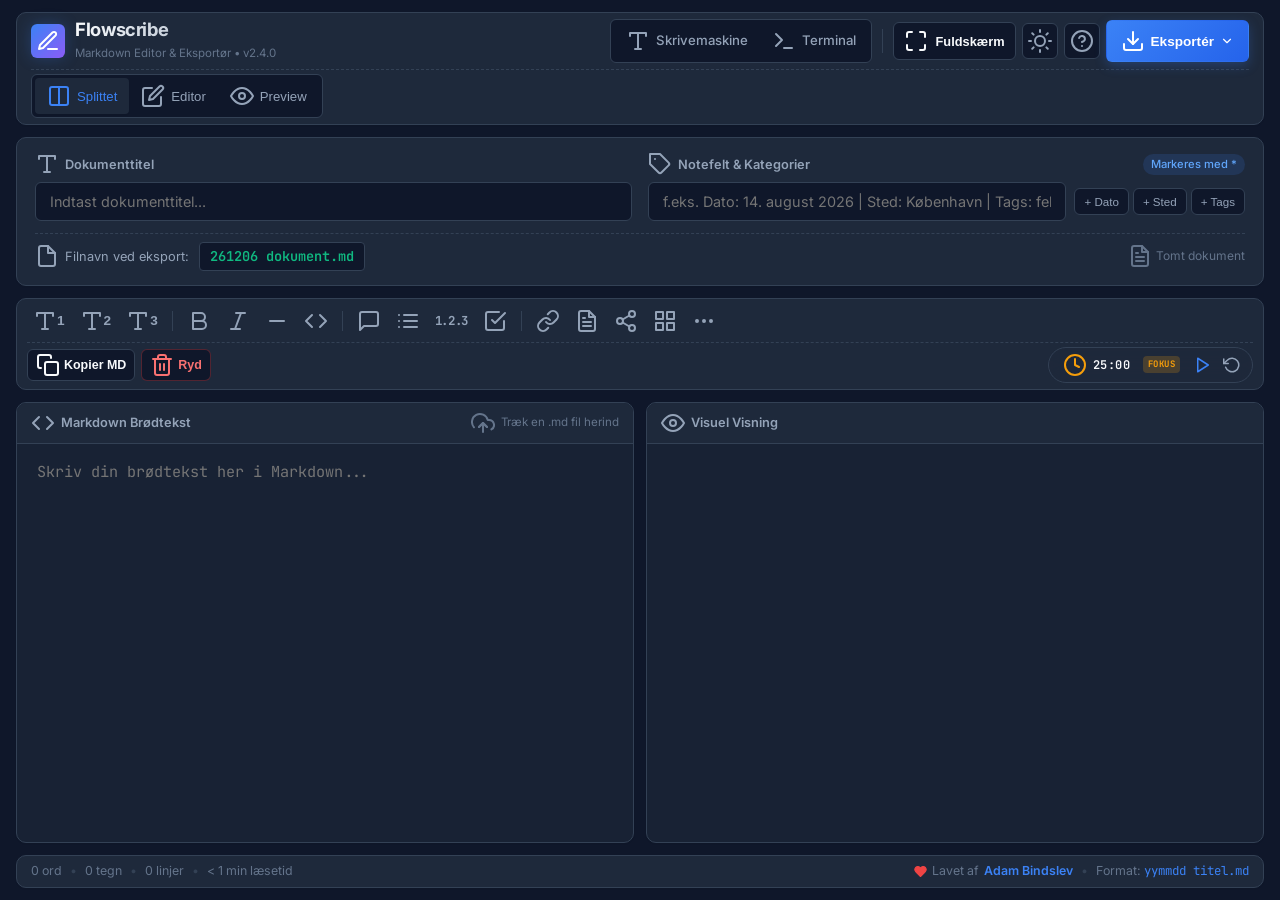
==== commit d0d8b7bc: "feat(layout): skift til modulære kompakte stabler for header og toolbar på tværs af alle 3 visninger" ====
--- a/index.html
+++ b/index.html
@@ -29,68 +29,73 @@
 </head>
 <body>
   <div class="app-container">
-    <!-- Top Navigation Bar -->
+    <!-- Top Navigation Bar (Modular Stacked) -->
     <header class="top-header">
-      <div class="brand">
-        <div class="logo-icon"><i data-feather="edit-3"></i></div>
-        <div class="brand-text">
-          <h1>Flowscribe</h1>
-          <span class="subtitle">Markdown Editor & Eksportør • v2.3.0</span>
-        </div>
-      </div>
-
-      <div class="header-actions">
+      <div class="top-header-main">
+        <div class="brand">
+          <div class="logo-icon"><i data-feather="edit-3"></i></div>
+          <div class="brand-text">
+            <h1>Flowscribe</h1>
+            <span class="subtitle">Markdown Editor & Eksportør • v2.4.0</span>
+          </div>
+        </div>
+
+        <div class="header-main-actions">
+          <div class="view-toggle-group mode-toggle-group">
+            <a href="skrivemaskine.html" class="btn-toggle-link" title="Skift til Skrivemaskine Udgave">
+              <i data-feather="type"></i> <span>Skrivemaskine</span>
+            </a>
+            <a href="terminal.html" class="btn-toggle-link" title="Skift til Terminal (CRT) Udgave">
+              <i data-feather="terminal"></i> <span>Terminal</span>
+            </a>
+          </div>
+
+          <div class="action-divider"></div>
+
+          <button id="btnFullscreen" class="btn btn-secondary btn-compact" title="Fuldskærm (Alt+F eller ESC)">
+            <i data-feather="maximize" id="fullscreenIcon"></i> <span>Fuldskærm</span>
+          </button>
+
+          <button id="btnThemeToggle" class="btn btn-icon" title="Skift Mørk/Lys Tema">
+            <i data-feather="sun" id="themeIcon"></i>
+          </button>
+
+          <button id="btnShortcuts" class="btn btn-icon" title="Tastatur-genveje (?)">
+            <i data-feather="help-circle"></i>
+          </button>
+
+          <!-- Export Dropdown -->
+          <div class="dropdown" id="exportDropdown">
+            <button id="btnExportMenu" class="btn btn-primary dropdown-toggle" title="Eksportmuligheder (Cmd+S / Cmd+P)">
+              <i data-feather="download"></i> Eksportér <i data-feather="chevron-down" class="chevron"></i>
+            </button>
+            <div class="dropdown-menu">
+              <button id="btnExportMd" class="dropdown-item">
+                <i data-feather="file-text"></i> Download .md fil <span class="shortcut-tag">⌘S</span>
+              </button>
+              <button id="btnPrintPdf" class="dropdown-item">
+                <i data-feather="printer"></i> Gem som PDF / Print <span class="shortcut-tag">⌘P</span>
+              </button>
+              <button id="btnCopyMdDropdown" class="dropdown-item">
+                <i data-feather="copy"></i> Kopier ren MD
+              </button>
+            </div>
+          </div>
+        </div>
+      </div>
+
+      <!-- Secondary Row: View Modes (Split / Editor / Preview) -->
+      <div class="top-header-sub">
         <div class="view-toggle-group">
           <button id="btnViewSplit" class="btn-toggle active" title="Splittet visning">
-            <i data-feather="columns"></i> Splittet
+            <i data-feather="columns"></i> <span>Splittet</span>
           </button>
           <button id="btnViewEditor" class="btn-toggle" title="Kun editor">
-            <i data-feather="edit"></i> Editor
+            <i data-feather="edit"></i> <span>Editor</span>
           </button>
           <button id="btnViewPreview" class="btn-toggle" title="Kun forhåndsvisning">
-            <i data-feather="eye"></i> Preview
-          </button>
-        </div>
-
-        <div class="view-toggle-group mode-toggle-group">
-          <a href="skrivemaskine.html" class="btn-toggle-link" title="Skift til Skrivemaskine Udgave">
-            <i data-feather="type"></i> Skrivemaskine
-          </a>
-          <a href="terminal.html" class="btn-toggle-link" title="Skift til Terminal (CRT) Udgave">
-            <i data-feather="terminal"></i> Terminal
-          </a>
-        </div>
-
-        <div class="action-divider"></div>
-
-        <button id="btnFullscreen" class="btn btn-secondary btn-compact" title="Fuldskærm / Distraktionsfri Skrivemodus (Alt+F eller ESC)">
-          <i data-feather="maximize" id="fullscreenIcon"></i> Fuldskærm
-        </button>
-
-        <button id="btnThemeToggle" class="btn btn-icon" title="Skift Mørk/Lys Tema">
-          <i data-feather="sun" id="themeIcon"></i>
-        </button>
-
-        <button id="btnShortcuts" class="btn btn-icon" title="Tastatur-genveje (?)">
-          <i data-feather="help-circle"></i>
-        </button>
-
-        <!-- Export Dropdown -->
-        <div class="dropdown" id="exportDropdown">
-          <button id="btnExportMenu" class="btn btn-primary dropdown-toggle" title="Eksportmuligheder (Cmd+S / Cmd+P)">
-            <i data-feather="download"></i> Eksportér <i data-feather="chevron-down" class="chevron"></i>
-          </button>
-          <div class="dropdown-menu">
-            <button id="btnExportMd" class="dropdown-item">
-              <i data-feather="file-text"></i> Download .md fil <span class="shortcut-tag">⌘S</span>
-            </button>
-            <button id="btnPrintPdf" class="dropdown-item">
-              <i data-feather="printer"></i> Gem som PDF / Print <span class="shortcut-tag">⌘P</span>
-            </button>
-            <button id="btnCopyMdDropdown" class="dropdown-item">
-              <i data-feather="copy"></i> Kopier ren MD
-            </button>
-          </div>
+            <i data-feather="eye"></i> <span>Preview</span>
+          </button>
         </div>
       </div>
     </header>
@@ -127,9 +132,9 @@
       </div>
     </section>
 
-    <!-- Format Toolbar -->
+    <!-- Format Toolbar (Modular 2-Row Stack) -->
     <div class="toolbar" id="toolbar">
-      <div class="toolbar-left">
+      <div class="toolbar-format-row">
         <div class="toolbar-group">
           <button type="button" data-cmd="h1" class="tb-btn" title="Overskrift 1 (#)"><i data-feather="type"></i>1</button>
           <button type="button" data-cmd="h2" class="tb-btn" title="Overskrift 2 (##)"><i data-feather="type"></i>2</button>
@@ -165,13 +170,16 @@
         </div>
       </div>
 
-      <div class="toolbar-right">
-        <button type="button" id="btnCopyMd" class="tb-btn tb-action" title="Kopier ren MD til udklipsholder">
-          <i data-feather="copy"></i> <span class="tb-btn-text">Kopier</span>
-        </button>
-        <button type="button" id="btnClear" class="tb-btn tb-danger" title="Ryd indhold">
-          <i data-feather="trash-2"></i> <span class="tb-btn-text">Ryd</span>
-        </button>
+      <!-- Dedicated Action & Timer Row (Never overlaps formatting) -->
+      <div class="toolbar-actions-row">
+        <div class="toolbar-actions-left">
+          <button type="button" id="btnCopyMd" class="tb-btn tb-action" title="Kopier ren MD til udklipsholder">
+            <i data-feather="copy"></i> <span class="tb-btn-text">Kopier MD</span>
+          </button>
+          <button type="button" id="btnClear" class="tb-btn tb-danger" title="Ryd indhold">
+            <i data-feather="trash-2"></i> <span class="tb-btn-text">Ryd</span>
+          </button>
+        </div>
         <div class="focus-timer-mount"></div>
       </div>
     </div>
--- a/styles.css
+++ b/styles.css
@@ -109,29 +109,38 @@
 }
 
 /* Header Styling */
+/* Header Styling (Modular Stacked) */
 .top-header {
   display: flex;
-  align-items: center;
-  justify-content: space-between;
+  flex-direction: column;
   background: var(--bg-card);
   border: 1px solid var(--border-color);
-  padding: 8px 16px;
+  padding: 6px 14px;
+  gap: 6px;
   border-radius: var(--radius-md);
   box-shadow: var(--shadow-sm);
   backdrop-filter: blur(12px);
+  flex-shrink: 0;
+}
+
+.top-header-main {
+  display: flex;
+  align-items: center;
+  justify-content: space-between;
+  gap: 8px;
   flex-wrap: nowrap;
 }
 
 .brand {
   display: flex;
   align-items: center;
-  gap: 12px;
+  gap: 10px;
   flex-shrink: 0;
 }
 
 .logo-icon {
-  width: 38px;
-  height: 38px;
+  width: 34px;
+  height: 34px;
   border-radius: var(--radius-sm);
   background: linear-gradient(135deg, var(--primary), var(--accent-purple));
   display: flex;
@@ -143,12 +152,12 @@
 }
 
 .logo-icon i {
-  width: 20px;
-  height: 20px;
+  width: 18px;
+  height: 18px;
 }
 
 .brand-text h1 {
-  font-size: 1.25rem;
+  font-size: 1.15rem;
   font-weight: 700;
   letter-spacing: -0.02em;
   line-height: 1.1;
@@ -159,18 +168,28 @@
 }
 
 .brand-text .subtitle {
-  font-size: 0.75rem;
+  font-size: 0.72rem;
   color: var(--text-subtle);
   font-weight: 400;
   white-space: nowrap;
 }
 
-.header-actions {
-  display: flex;
-  align-items: center;
-  gap: 8px;
+.header-main-actions {
+  display: flex;
+  align-items: center;
+  gap: 6px;
   flex-wrap: nowrap;
   flex-shrink: 0;
+  margin-left: auto;
+}
+
+.top-header-sub {
+  display: flex;
+  align-items: center;
+  gap: 8px;
+  padding-top: 4px;
+  border-top: 1px dashed var(--border-color);
+  flex-wrap: nowrap;
 }
 
 .view-toggle-group {
@@ -449,45 +468,52 @@
   color: #f59e0b;
 }
 
-/* Toolbar Styling */
+/* Toolbar Styling (Modular 2-Row Stack) */
 .toolbar {
   display: flex;
-  align-items: center;
-  justify-content: space-between;
-  gap: 8px;
+  flex-direction: column;
+  gap: 5px;
   background: var(--bg-card);
   border: 1px solid var(--border-color);
   border-radius: var(--radius-md);
-  padding: 6px 12px;
-  overflow: hidden;
+  padding: 6px 10px;
   flex-shrink: 0;
 }
 
-.toolbar-left {
+.toolbar-format-row {
   display: flex;
   align-items: center;
   gap: 4px;
   overflow-x: auto;
   overflow-y: hidden;
-  scrollbar-width: none; /* Firefox */
-  -ms-overflow-style: none; /* IE/Edge */
+  scrollbar-width: none;
+  -ms-overflow-style: none;
   -webkit-overflow-scrolling: touch;
-  flex: 1 1 auto;
-  min-width: 0;
-}
-
-.toolbar-left::-webkit-scrollbar {
+  width: 100%;
+}
+
+.toolbar-format-row::-webkit-scrollbar {
   display: none;
   width: 0;
   height: 0;
 }
 
-.toolbar-right {
+.toolbar-actions-row {
+  display: flex;
+  align-items: center;
+  justify-content: space-between;
+  gap: 8px;
+  padding-top: 4px;
+  border-top: 1px dashed var(--border-color);
+  flex-wrap: nowrap;
+  width: 100%;
+}
+
+.toolbar-actions-left {
   display: flex;
   align-items: center;
   gap: 6px;
   flex-shrink: 0;
-  margin-left: auto;
 }
 
 .toolbar-group {
@@ -982,30 +1008,21 @@
   .brand-text .subtitle {
     display: none;
   }
-  .header-actions {
-    gap: 6px;
-  }
 }
 
 @media (max-width: 1000px) {
   .top-header {
-    padding: 6px 12px;
-    gap: 8px;
+    padding: 6px 10px;
+    gap: 4px;
   }
   .action-divider {
     display: none;
   }
-  .btn-toggle span,
-  .btn-toggle-link span,
-  #btnFullscreen span,
-  .tb-btn-text {
+  .header-main-actions .btn-toggle-link span,
+  #btnFullscreen span {
     display: none !important;
   }
-  .btn-toggle,
-  .btn-toggle-link {
-    padding: 6px 8px;
-  }
-  #btnFullscreen {
+  .btn-compact {
     padding: 6px 8px !important;
   }
 }
@@ -1029,8 +1046,11 @@
   .top-header {
     padding: 4px 8px;
     gap: 4px;
-    flex-wrap: nowrap;
     border-radius: var(--radius-sm);
+  }
+
+  .top-header-main {
+    gap: 6px;
   }
 
   .brand {
@@ -1051,14 +1071,18 @@
     font-size: 0.95rem;
   }
 
-  .header-actions {
+  .header-main-actions {
     gap: 3px;
-    justify-content: flex-end;
+  }
+
+  .top-header-sub {
+    padding-top: 3px;
+    gap: 4px;
   }
 
   .btn-icon {
-    width: 30px;
-    height: 30px;
+    width: 28px;
+    height: 28px;
   }
 
   .btn-icon i {
@@ -1108,14 +1132,23 @@
     font-size: 0.65rem;
   }
 
-  .preview-bar {
+  .export-preview-bar {
     display: none !important;
   }
 
   .toolbar {
-    padding: 3px 6px;
+    padding: 4px 6px;
     gap: 4px;
     border-radius: var(--radius-sm);
+  }
+
+  .toolbar-format-row {
+    gap: 3px;
+  }
+
+  .toolbar-actions-row {
+    gap: 4px;
+    padding-top: 3px;
   }
 
   .tb-btn {
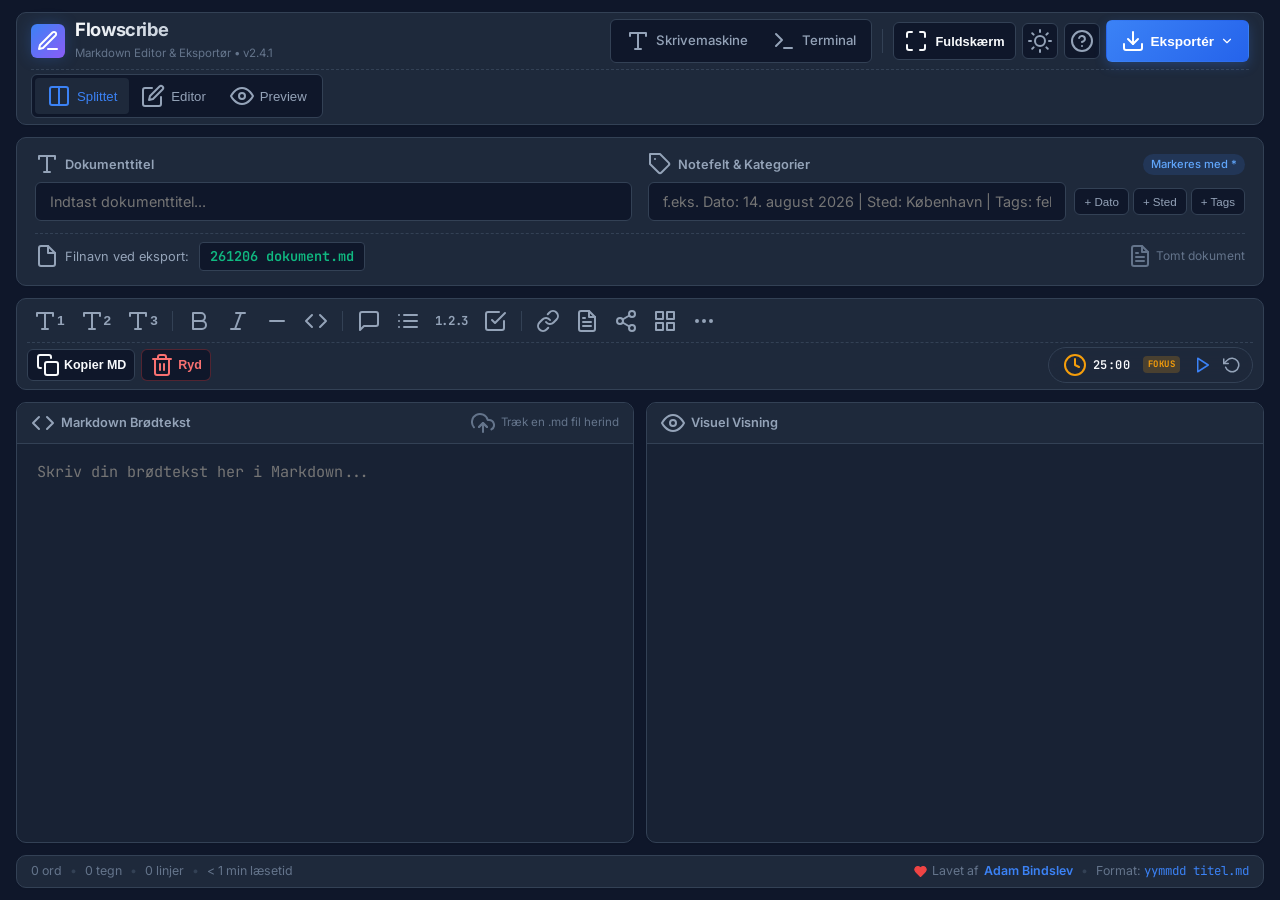
==== commit d4819f04: "fix(mobile): optimér mobilheader og knapstørrelser for Pixel/smartphones (v2.4.1)" ====
--- a/index.html
+++ b/index.html
@@ -36,7 +36,7 @@
           <div class="logo-icon"><i data-feather="edit-3"></i></div>
           <div class="brand-text">
             <h1>Flowscribe</h1>
-            <span class="subtitle">Markdown Editor & Eksportør • v2.4.0</span>
+            <span class="subtitle">Markdown Editor & Eksportør • v2.4.1</span>
           </div>
         </div>
 
--- a/styles.css
+++ b/styles.css
@@ -1069,6 +1069,12 @@
 
   .brand-text h1 {
     font-size: 0.95rem;
+  }
+
+  .brand-text .subtitle,
+  #btnShortcuts,
+  #btnFullscreen {
+    display: none !important;
   }
 
   .header-main-actions {
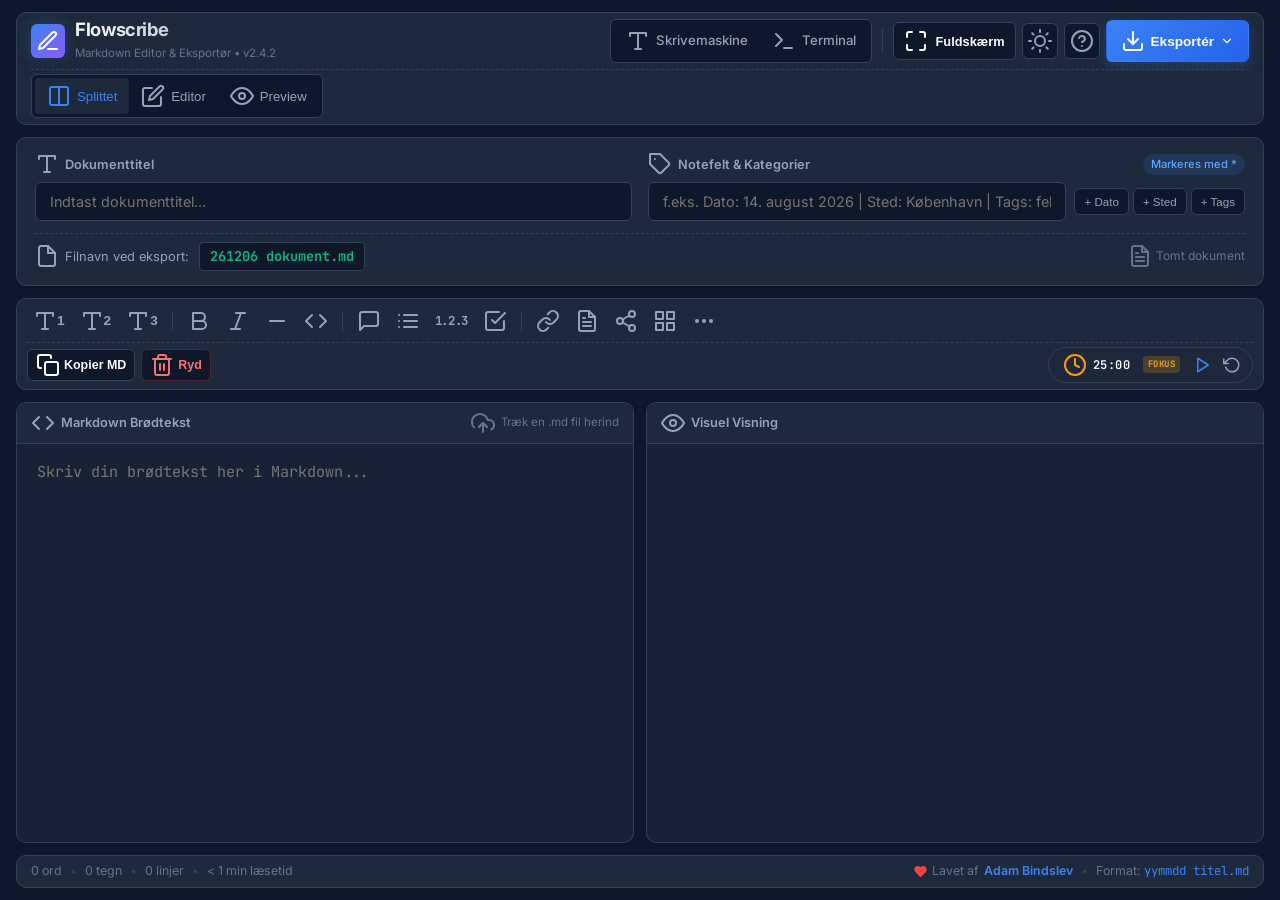
==== commit 1a4dff5e: "fix(mobile): garanter synlighed for Eksportér i Skrivemaskine og Terminal på mobilenheder (v2.4.2)" ====
--- a/index.html
+++ b/index.html
@@ -36,7 +36,7 @@
           <div class="logo-icon"><i data-feather="edit-3"></i></div>
           <div class="brand-text">
             <h1>Flowscribe</h1>
-            <span class="subtitle">Markdown Editor & Eksportør • v2.4.1</span>
+            <span class="subtitle">Markdown Editor & Eksportør • v2.4.2</span>
           </div>
         </div>
 
--- a/styles.css
+++ b/styles.css
@@ -1072,8 +1072,13 @@
   }
 
   .brand-text .subtitle,
+  .action-divider,
   #btnShortcuts,
   #btnFullscreen {
+    display: none !important;
+  }
+
+  .header-main-actions .btn-toggle-link span {
     display: none !important;
   }
 
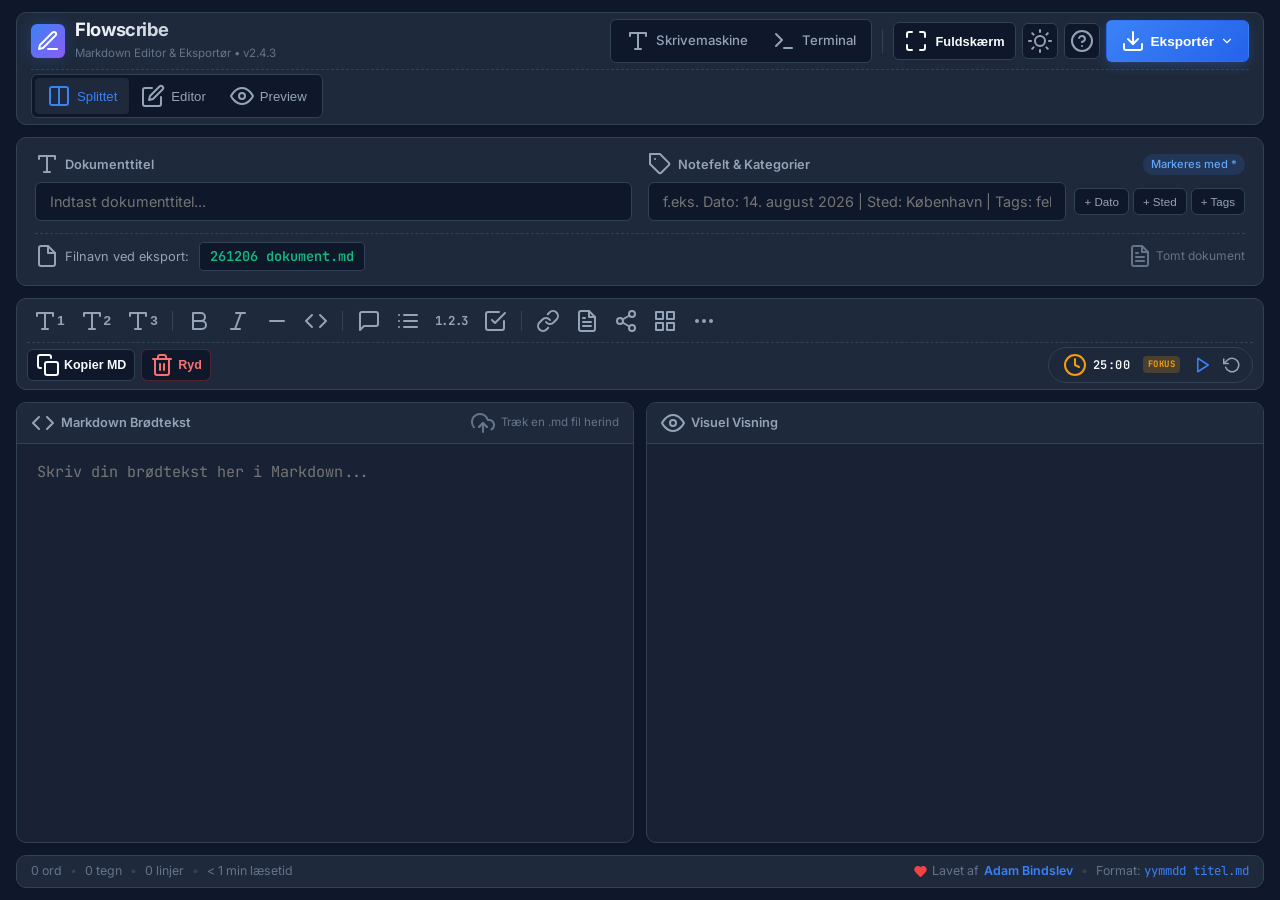
==== commit acd999b2: "fix(mobile): tilføj flex-wrap på metadata-knapper så + Dato, + Sted og + Tags altid er tilgængelige " ====
--- a/index.html
+++ b/index.html
@@ -36,7 +36,7 @@
           <div class="logo-icon"><i data-feather="edit-3"></i></div>
           <div class="brand-text">
             <h1>Flowscribe</h1>
-            <span class="subtitle">Markdown Editor & Eksportør • v2.4.2</span>
+            <span class="subtitle">Markdown Editor & Eksportør • v2.4.3</span>
           </div>
         </div>
 
--- a/styles.css
+++ b/styles.css
@@ -382,6 +382,7 @@
   display: flex;
   gap: 4px;
   flex-shrink: 0;
+  flex-wrap: wrap;
 }
 
 .chip-btn {
@@ -1136,6 +1137,7 @@
 
   .quick-chips {
     gap: 3px;
+    flex-wrap: wrap;
   }
 
   .quick-chips .chip-btn {
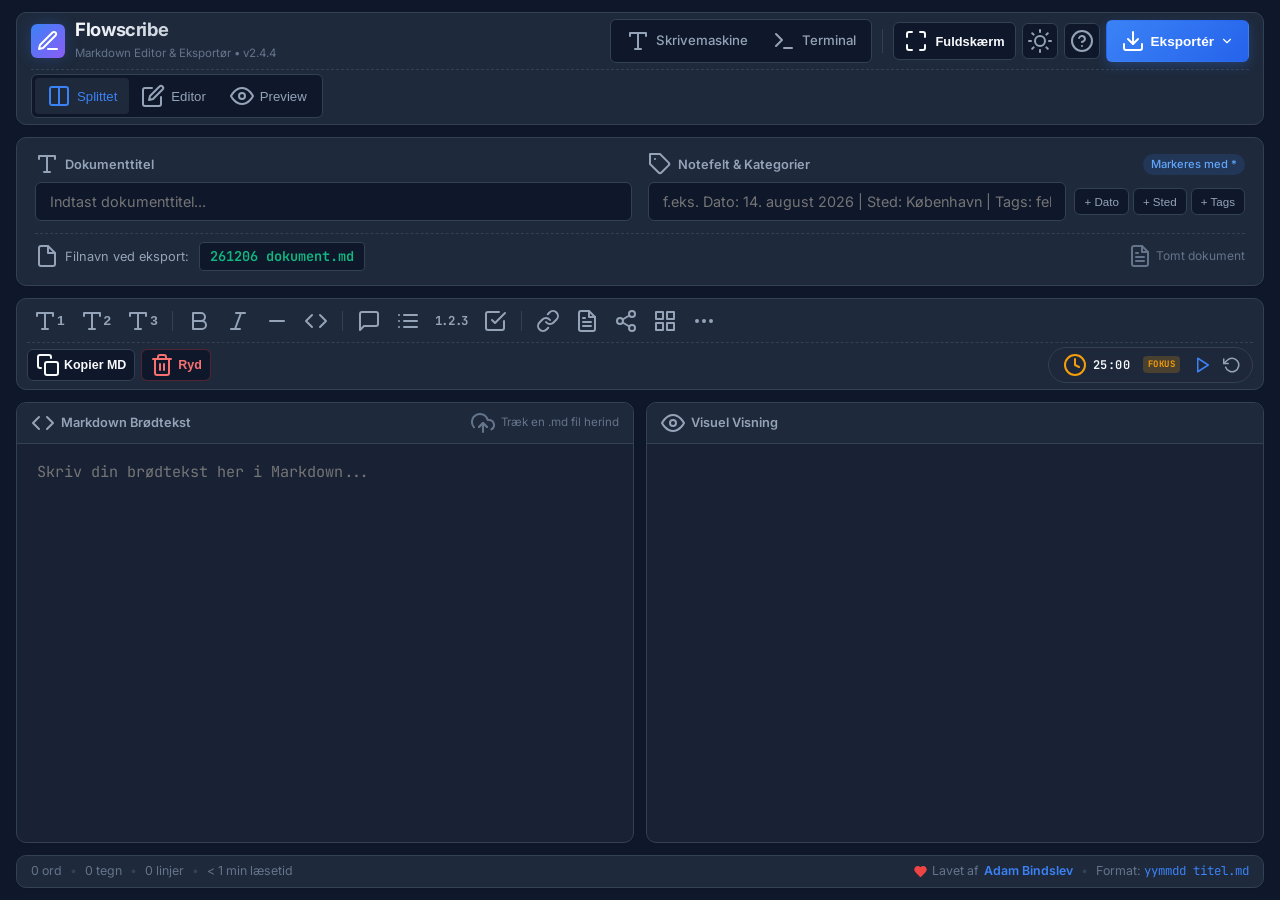
==== commit c26b3c2e: "feat(skrivemaskine): tilføj centreret skrivemaskine-rulning der fastholder aktiv linje på midten af " ====
--- a/index.html
+++ b/index.html
@@ -36,7 +36,7 @@
           <div class="logo-icon"><i data-feather="edit-3"></i></div>
           <div class="brand-text">
             <h1>Flowscribe</h1>
-            <span class="subtitle">Markdown Editor & Eksportør • v2.4.3</span>
+            <span class="subtitle">Markdown Editor & Eksportør • v2.4.4</span>
           </div>
         </div>
 
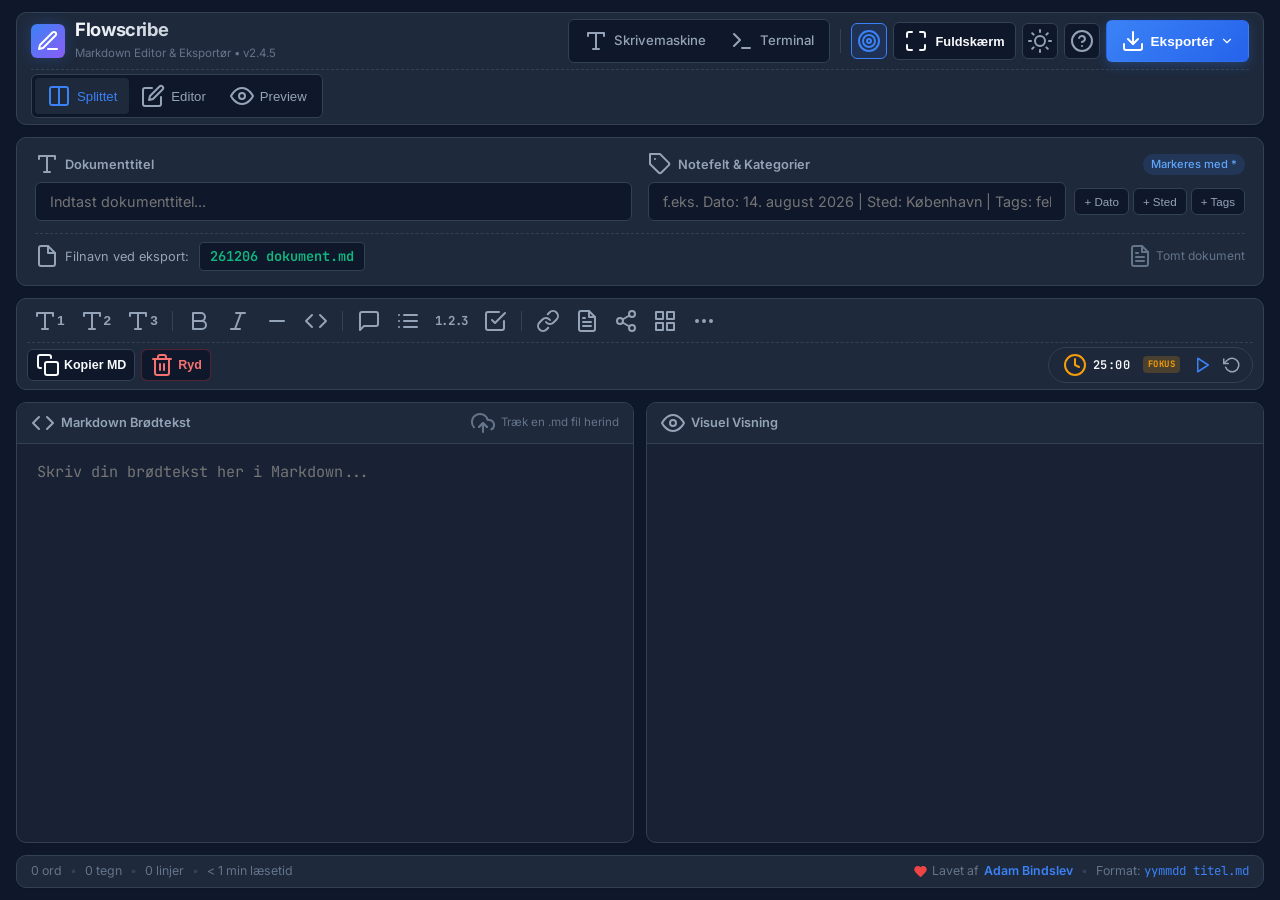
==== commit 3ebadd07: "feat(midline): udrul centreret midterlinje-rulning til alle tre visninger med iPad-optimering (v2.4." ====
--- a/index.html
+++ b/index.html
@@ -36,7 +36,7 @@
           <div class="logo-icon"><i data-feather="edit-3"></i></div>
           <div class="brand-text">
             <h1>Flowscribe</h1>
-            <span class="subtitle">Markdown Editor & Eksportør • v2.4.4</span>
+            <span class="subtitle">Markdown Editor & Eksportør • v2.4.5</span>
           </div>
         </div>
 
@@ -51,6 +51,10 @@
           </div>
 
           <div class="action-divider"></div>
+
+          <button id="btnMidlineToggle" class="btn btn-icon active" title="Centreret Rulning (Midterlinje fastholder aktiv linje på midten af skærmen)">
+            <i data-feather="target" id="midlineIcon"></i>
+          </button>
 
           <button id="btnFullscreen" class="btn btn-secondary btn-compact" title="Fuldskærm (Alt+F eller ESC)">
             <i data-feather="maximize" id="fullscreenIcon"></i> <span>Fuldskærm</span>
@@ -296,6 +300,11 @@
     </div>
   </div>
 
+  <!-- Floating Exit Fullscreen Button (Visible in fullscreen mode) -->
+  <button id="floatingExitFs" class="floating-exit-fs hidden" title="Forlad Fuldskærm (Alt+F eller ESC)">
+    <i data-feather="minimize-2"></i> Afslut Fuldskærm [ESC]
+  </button>
+
   <!-- Flowscribe Core Modules -->
   <script src="js/core/storage.js"></script>
   <script src="js/core/stats.js"></script>
--- a/styles.css
+++ b/styles.css
@@ -363,6 +363,8 @@
   color: var(--text-main);
   font-size: 0.9rem;
   font-family: var(--font-sans);
+  caret-color: var(--primary);
+  caret-shape: bar;
   transition: border-color 0.2s, box-shadow 0.2s;
 }
 
@@ -679,16 +681,25 @@
 #editorTextarea {
   flex: 1;
   width: 100%;
-  padding: 16px 20px;
+  padding: 16px 20px 55vh 20px;
   background: transparent;
   border: none;
   color: var(--text-main);
   font-family: var(--font-mono);
   font-size: 0.95rem;
   line-height: 1.6;
+  caret-color: var(--primary);
+  caret-shape: bar;
   resize: none;
   outline: none;
   tab-size: 2;
+  overflow-y: auto;
+}
+
+#btnMidlineToggle.active {
+  border-color: var(--primary);
+  color: var(--primary);
+  background: rgba(37, 99, 235, 0.15);
 }
 
 /* Drag Overlay */
@@ -1217,7 +1228,7 @@
     height: 100% !important;
     min-height: 0 !important;
     font-size: 16px;
-    padding: 8px 10px;
+    padding: 8px 10px 55vh 10px;
     line-height: 1.5;
   }
 
@@ -1471,6 +1482,84 @@
 .modal-hint {
   font-size: 0.775rem;
   color: var(--text-subtle);
+}
+
+/* ==========================================================================
+   Distraction-Free / Fullscreen Mode Styles
+   ========================================================================== */
+body.distraction-free-mode,
+body.fullscreen-active {
+  overflow: hidden;
+}
+
+body.distraction-free-mode .top-header,
+body.distraction-free-mode .status-bar,
+body.fullscreen-active .top-header,
+body.fullscreen-active .status-bar {
+  display: none !important;
+}
+
+body.distraction-free-mode .app-container,
+body.fullscreen-active .app-container {
+  height: 100vh;
+  max-width: 100%;
+  padding: 0;
+}
+
+/* Floating Exit Fullscreen Button */
+.floating-exit-fs {
+  position: fixed;
+  top: 16px;
+  right: 24px;
+  z-index: 9999;
+  background: rgba(15, 23, 42, 0.85);
+  backdrop-filter: blur(10px);
+  -webkit-backdrop-filter: blur(10px);
+  border: 1px solid var(--border-color, #334155);
+  color: var(--text-main, #f8fafc);
+  font-family: var(--font-sans, system-ui, -apple-system, sans-serif);
+  font-size: 0.8rem;
+  font-weight: 600;
+  padding: 8px 14px;
+  border-radius: 20px;
+  cursor: pointer;
+  box-shadow: 0 8px 24px rgba(0, 0, 0, 0.4);
+  display: none;
+  align-items: center;
+  gap: 8px;
+  opacity: 0.6;
+  transition: all 0.3s cubic-bezier(0.4, 0, 0.2, 1);
+  touch-action: manipulation;
+  user-select: none;
+  -webkit-tap-highlight-color: transparent;
+}
+
+body.distraction-free-mode .floating-exit-fs,
+body.fullscreen-active .floating-exit-fs {
+  display: inline-flex !important;
+}
+
+.floating-exit-fs:hover,
+.floating-exit-fs:active {
+  opacity: 1;
+  background: rgba(220, 38, 38, 0.9);
+  border-color: #ef4444;
+  color: #ffffff;
+  transform: translateY(-2px);
+  box-shadow: 0 12px 28px rgba(220, 38, 38, 0.4);
+}
+
+.floating-exit-fs kbd {
+  background: rgba(255, 255, 255, 0.15);
+  border: 1px solid rgba(255, 255, 255, 0.25);
+  border-radius: 4px;
+  padding: 2px 6px;
+  font-size: 0.7rem;
+  font-family: var(--font-sans, sans-serif);
+}
+
+.floating-exit-fs.hidden {
+  display: none !important;
 }
 
 /* ==========================================================================
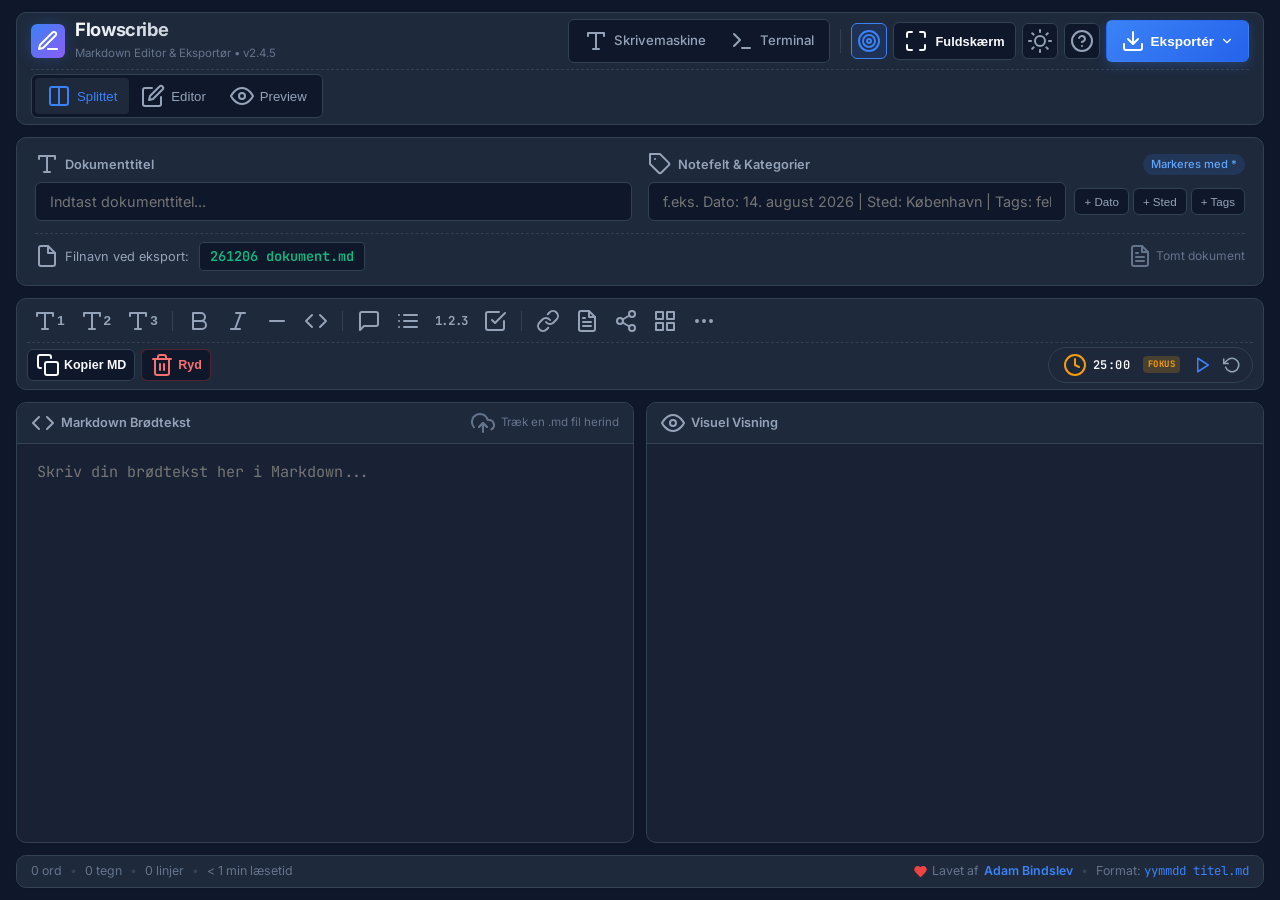
==== commit 303573fc: "feat: complete export and copy menu options (HTML, TXT, rich text) across all editor modes" ====
--- a/index.html
+++ b/index.html
@@ -75,13 +75,23 @@
             </button>
             <div class="dropdown-menu">
               <button id="btnExportMd" class="dropdown-item">
-                <i data-feather="file-text"></i> Download .md fil <span class="shortcut-tag">⌘S</span>
+                <i data-feather="file-text"></i> Download Markdown (.md) <span class="shortcut-tag">⌘S</span>
               </button>
               <button id="btnPrintPdf" class="dropdown-item">
                 <i data-feather="printer"></i> Gem som PDF / Print <span class="shortcut-tag">⌘P</span>
               </button>
+              <button id="btnExportHtml" class="dropdown-item">
+                <i data-feather="code"></i> Download som HTML (.html)
+              </button>
+              <button id="btnExportTxt" class="dropdown-item">
+                <i data-feather="align-left"></i> Download Ren Tekst (.txt)
+              </button>
+              <hr class="dropdown-divider">
               <button id="btnCopyMdDropdown" class="dropdown-item">
-                <i data-feather="copy"></i> Kopier ren MD
+                <i data-feather="copy"></i> Kopiér ren Markdown
+              </button>
+              <button id="btnCopyHtmlDropdown" class="dropdown-item">
+                <i data-feather="clipboard"></i> Kopiér formateret tekst (HTML)
               </button>
             </div>
           </div>
--- a/styles.css
+++ b/styles.css
@@ -742,8 +742,9 @@
 /* Rendered Preview Styles */
 .preview-content {
   flex: 1;
-  padding: 20px 28px;
+  padding: 20px 28px 55vh 28px;
   overflow-y: auto;
+  box-sizing: border-box;
 }
 
 .markdown-body {
@@ -1237,7 +1238,8 @@
     height: 100%;
     min-height: 0;
     overflow-y: auto;
-    padding: 10px 12px;
+    padding: 10px 12px 55vh 12px;
+    box-sizing: border-box;
   }
 
   .pane-header {
@@ -1351,6 +1353,13 @@
   padding: 1px 5px;
   border-radius: 3px;
   margin-left: 12px;
+}
+
+.dropdown-divider {
+  height: 1px;
+  margin: 4px 0;
+  background: var(--border-color);
+  border: none;
 }
 
 
